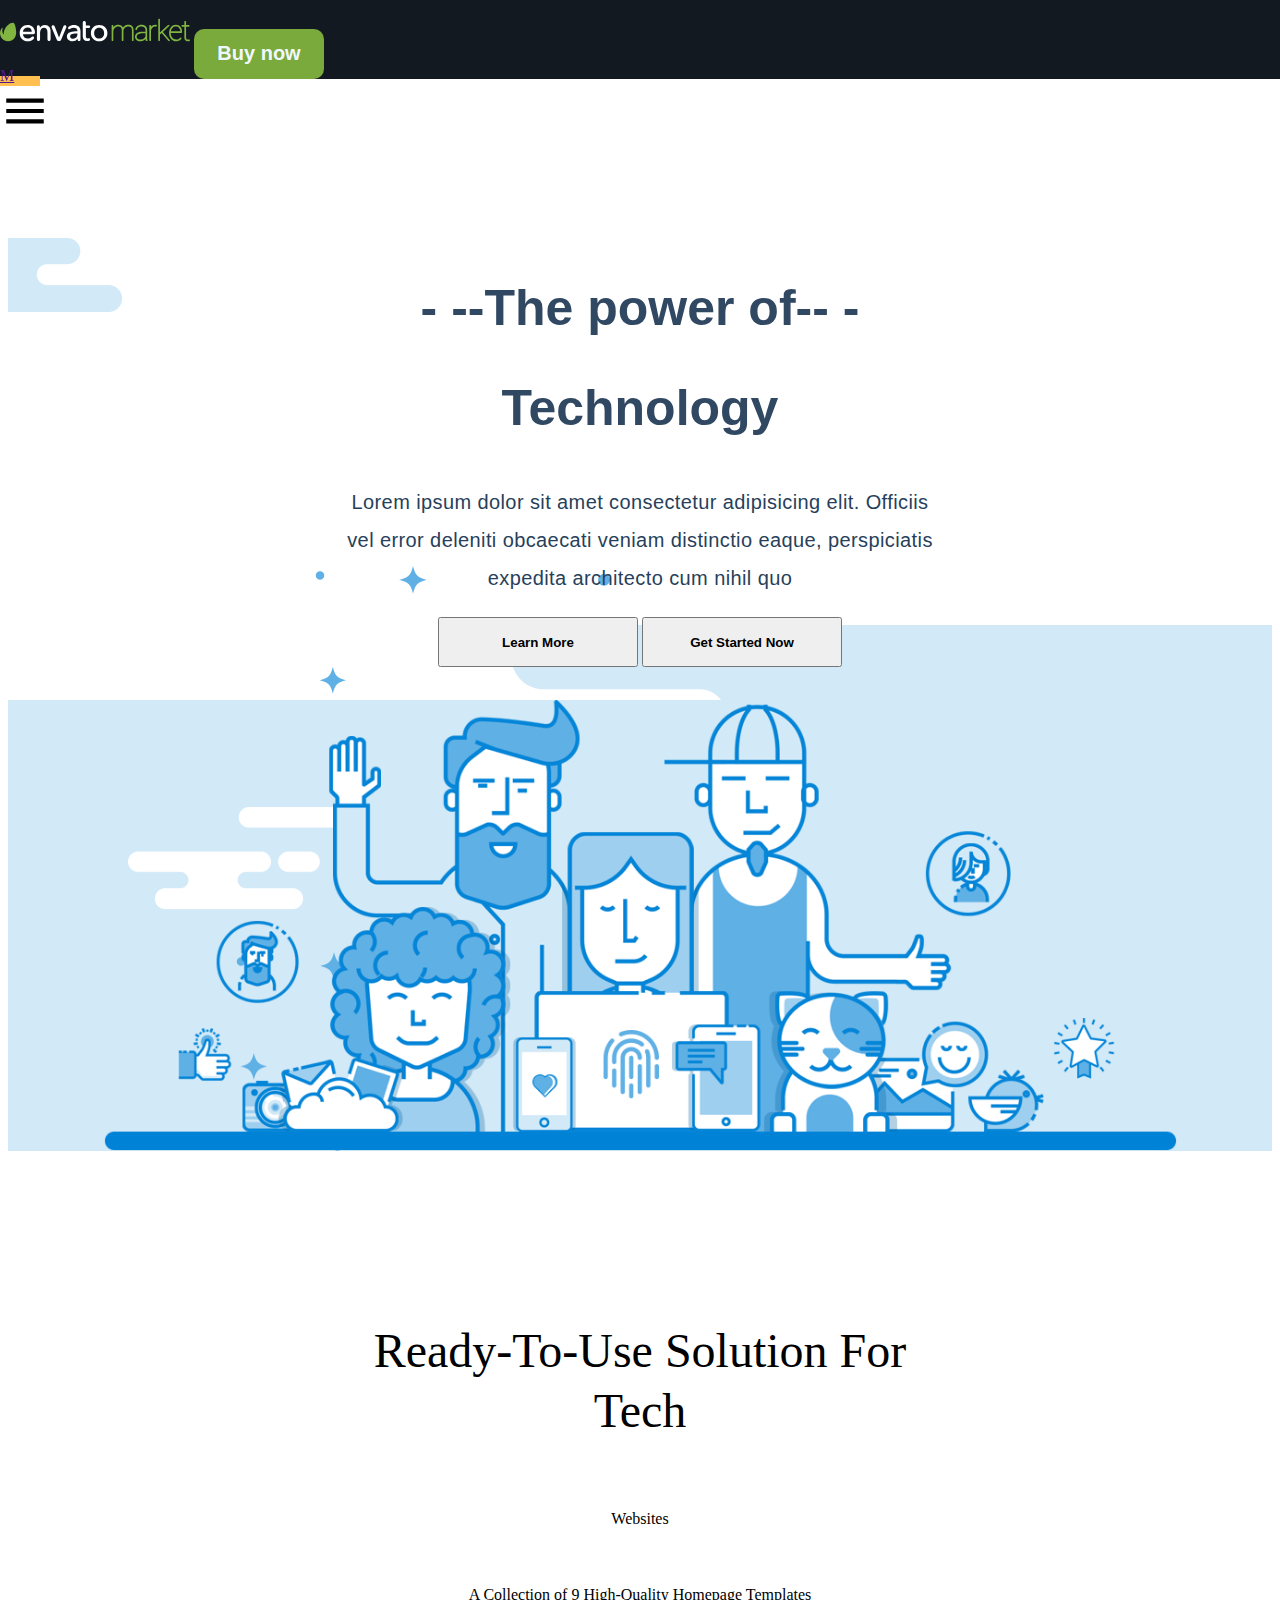
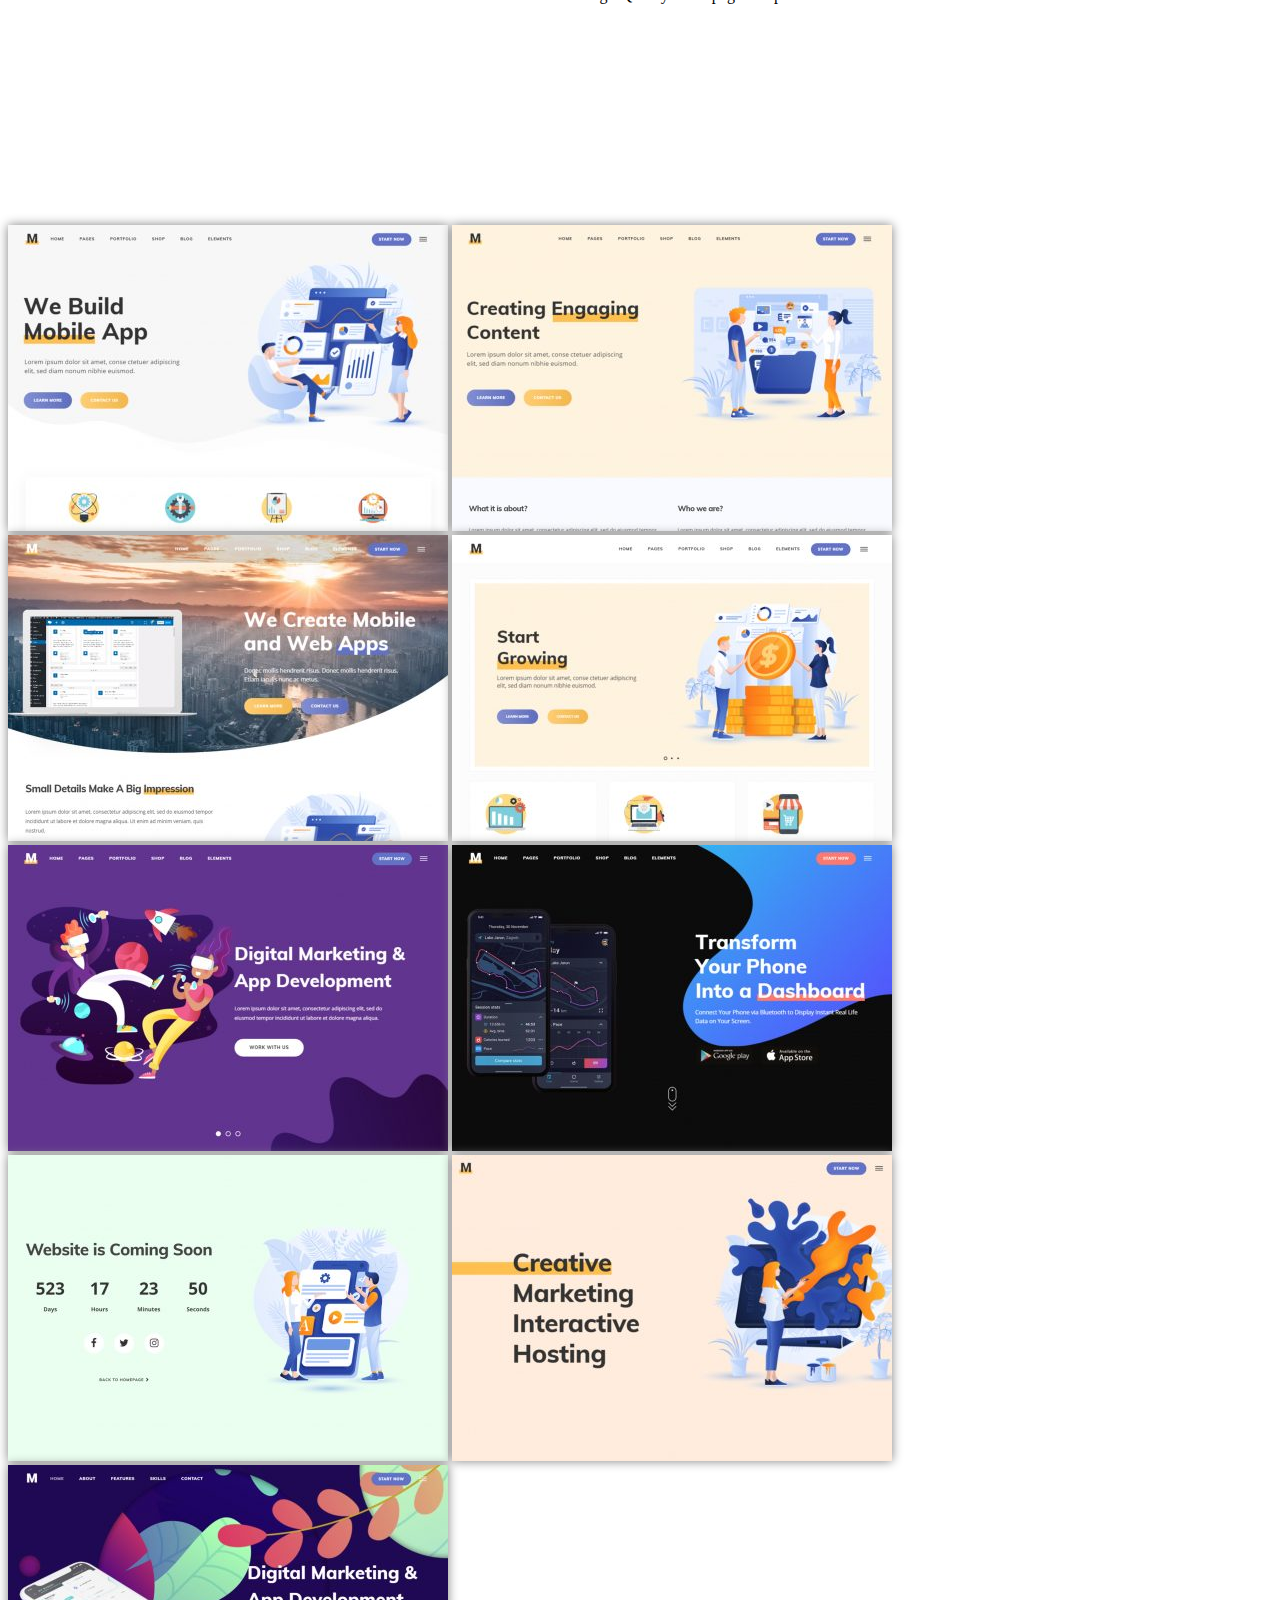
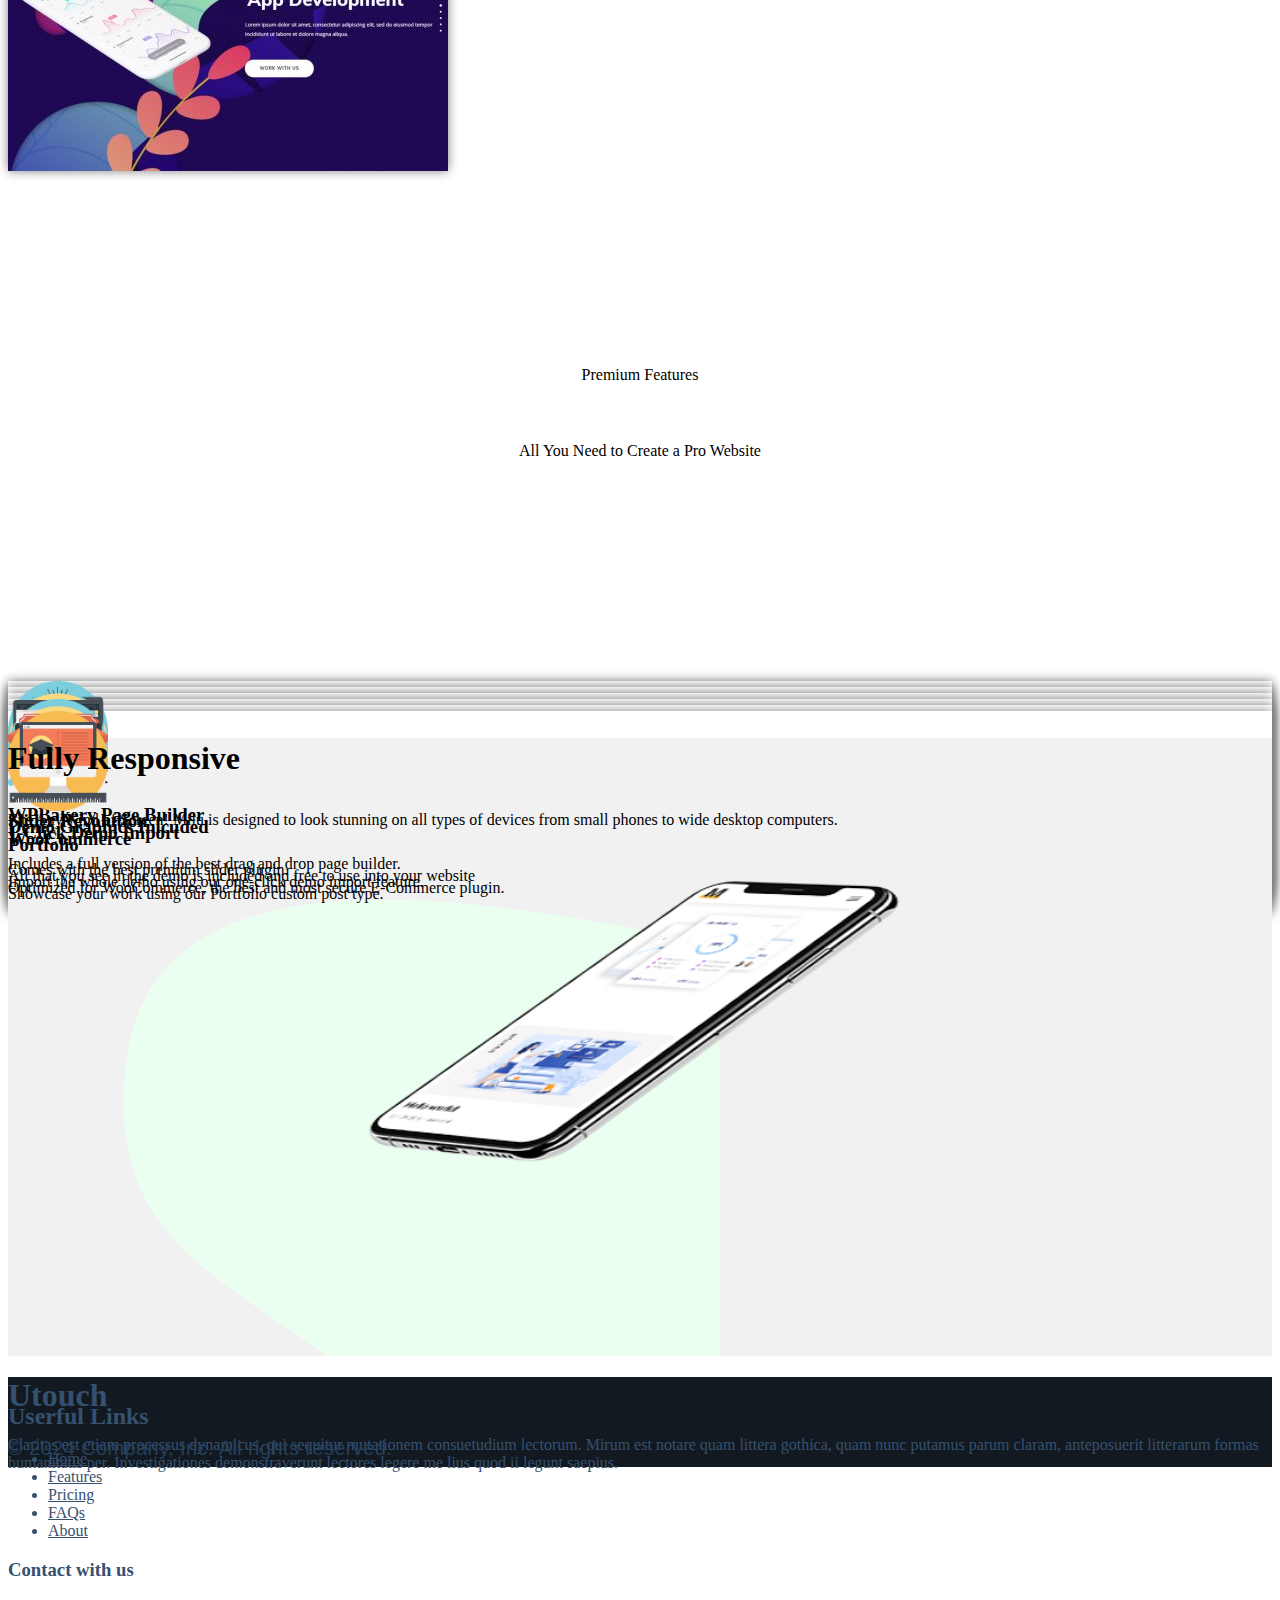
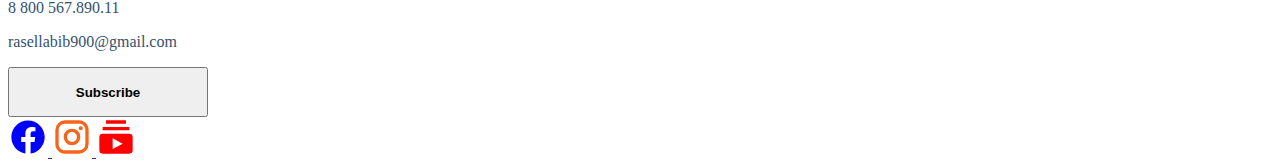
==== index.html @ dcacd0d1 "first commit" ====
<!DOCTYPE html>
<html lang="en">
  <head>
    <meta charset="UTF-8" />
    <meta name="viewport" content="width=device-width, initial-scale=1.0" />
    <title>envato market</title>
    <link
      href="https://cdn.jsdelivr.net/npm/bootstrap@5.3.2/dist/css/bootstrap.min.css"
      rel="stylesheet"
      integrity="sha384-T3c6CoIi6uLrA9TneNEoa7RxnatzjcDSCmG1MXxSR1GAsXEV/Dwwykc2MPK8M2HN"
      crossorigin="anonymous"
    />
    <link rel="stylesheet" href="./css/style.css" />
    <link rel="stylesheet" href="./css/style2.css" />
  </head>

  <body>
    <!-- ======================nav============== -->
    <nav class="navbar navbar-default navbar-fixed-top bg-dark">
      <div class="container-fluid">
        <img
          class="logo-in"
          src="./assets/envato_market-dde916a48af7413e54aa058fe7ae6856752fca799da4bec355f00aea904bfa19.svg"
          alt=""
        />
        <button type="button" class="btn-in">Buy now</button>
      </div>
    </nav>
    <nav
      class="navbar navbar-default navbar-fixed-top-2 bg-warning-subtle d-flex p-3"
    >
      <a class="text-decoration-none" href="">
        <div class="m-div">
          <p class="fs-1 fw-bold text-black top-100">M</p>
        </div></a
      >
      <svg
        class="custom-icon"
        xmlns="http://www.w3.org/2000/svg"
        viewBox="0 0 24 24"
      >
        <title>menu</title>
        <path d="M3,6H21V8H3V6M3,11H21V13H3V11M3,16H21V18H3V16Z" />
      </svg>
    </nav>
    <!-- =============bannnar============== -->
    <section class="bannar-in">
      <div class="bannar-text">
        <div class="text-in">
          <p class="heading">- --The power of-- -</p>
          <p class="heading">Technology</p>
          <p class="heading-p">
            Lorem ipsum dolor sit amet consectetur adipisicing elit. Officiis
            vel error deleniti obcaecati veniam distinctio eaque, perspiciatis
            expedita architecto cum nihil quo
          </p>
          <button type="button" class="btn btn-warning text-white rounded-pill">
            Learn More
          </button>
          <button type="button" class="btn btn-outline-info rounded-pill m-3">
            Get Started Now
          </button>
        </div>
      </div>
      <div class="bannar-in-img">
        <img class="bannar-img" src="./assets/slides1.png" alt="" />
      </div>
    </section>
    <!-- ======================nav============== -->
    <section class="heading-div">
      <div class="div">
        <div>
          <p class="text fw-bold">Ready-To-Use Solution For Tech</p>
          <p>Websites</p>
        </div>
        <p class="fs-5">A Collection of 9 High-Quality Homepage Templates</p>
      </div>
    </section>
    <!-- =================== -->
    <section class="custom-section-card">
      <div class="row-gap-5 d-flex flex-wrap justify-content-around">
        <a href=""
          ><img class="custom-image hover-img" src="./assets/card1.jpg" alt=""
        /></a>
        <a href="">
          <img class="custom-image hover-img" src="./assets/card2.jpg" alt=""
        /></a>
        <a href="">
          <img class="custom-image hover-img" src="./assets/card3.jpg" alt=""
        /></a>
        <a href="">
          <img class="custom-image hover-img" src="./assets/card4.jpg" alt=""
        /></a>
        <a href="">
          <img class="custom-image hover-img" src="./assets/card5.jpg" alt=""
        /></a>
        <a href="">
          <img class="custom-image hover-img" src="./assets/card6.jpg" alt=""
        /></a>
        <a href="">
          <img class="custom-image hover-img" src="./assets/card7.jpg" alt=""
        /></a>
        <a href="">
          <img class="custom-image hover-img" src="./assets/card8.jpg" alt=""
        /></a>
        <a href="">
          <img class="custom-image hover-img" src="./assets/card9.jpg" alt=""
        /></a>
      </div>
    </section>
    <!-- ======================== -->
    <section class="heading-div">
      <div class="div">
        <p class="fs-1 fw-bold">Premium Features</p>
        <p class="fs-5">All You Need to Create a Pro Website</p>
      </div>
    </section>
    <!-- ================ -->
    <section>
      <div class="container mb-5">
        <section class="custom-section-card">
          <div class="row-gap-5 d-flex flex-wrap justify-content-around">
            <div class="col col-md-3">
              <div
                class="card h-100 border border-1 border-secondary border-opacity-10 hover-img"
              >
                <img
                  src="./assets/1.png"
                  class="custom-image-1 mt-5"
                  alt="..."
                />
                <div class="card-body">
                  <h3 class="card-title fw-bold">WPBakery Page Builder</h3>
                  <p class="card-text">
                    Includes a full version of the best drag and drop page
                    builder.
                  </p>
                </div>
              </div>
            </div>
            <div class="col col-md-3">
              <div
                class="card h-100 border border-1 border-secondary border-opacity-10 hover-img"
              >
                <img
                  src="./assets/2.png"
                  class="custom-image-1 mt-5"
                  alt="..."
                />
                <div class="card-body">
                  <h3 class="card-title fw-bold">Slider Revolution</h3>
                  <p class="card-text">
                    Comes with the best premium slider plugin.
                  </p>
                </div>
              </div>
            </div>
            <div class="col col-md-3">
              <div
                class="card h-100 border border-1 border-secondary border-opacity-10 hover-img"
              >
                <img
                  src="./assets/3.png"
                  class="custom-image-1 mt-5"
                  alt="..."
                />
                <div class="card-body">
                  <h3 class="card-title fw-bold">Demo Graphics Inlcuded</h3>
                  <p class="card-text">
                    All that you see in the demo is included and free to use
                    into your website
                  </p>
                </div>
              </div>
            </div>
            <div class="col col-md-3">
              <div
                class="card h-100 border border-1 border-secondary border-opacity-10 hover-img"
              >
                <img class="custom-image-1 mt-5" src="./assets/4.png" alt="" />
                <div class="card-body">
                  <h3 class="card-title fw-bold">1-Click Demo Import</h3>
                  <p class="card-text">
                    Import the whole demo using our one-click demo import
                    feature.
                  </p>
                </div>
              </div>
            </div>
            <div class="col col-md-3">
              <div
                class="card h-100 border border-1 border-secondary border-opacity-10 hover-img"
              >
                <img
                  src="./assets/5.png"
                  class="custom-image-1 mt-5"
                  alt="..."
                />
                <div class="card-body">
                  <h3 class="card-title fw-bold">WooCommerce</h3>
                  <p class="card-text">
                    Optimized for WooCommerce, the best and most secure
                    E-Commerce plugin.
                  </p>
                </div>
              </div>
            </div>
            <div class="col col-md-3">
              <div
                class="card h-100 border border-1 border-secondary border-opacity-10 hover-img"
              >
                <img
                  src="./assets/6.png"
                  class="custom-image-1 mt-5"
                  alt="..."
                />
                <div class="card-body">
                  <h3 class="card-title fw-bold">Portfolio</h3>
                  <p class="card-text">
                    Showcase your work using our Portfolio custom post type.
                  </p>
                </div>
              </div>
            </div>
          </div>
        </section>
      </div>
    </section>
    <!-- ========================== -->
    <section>
      <div class="d-flex bannar justify-content-between align-content-center">
        <div class="ms-5">
          <h1 class="mb-5">Fully Responsive</h1>
          <p class="fs-4">
            Fits Any Kind of Screen! Milu is designed to look stunning on all
            types of devices from small phones to wide desktop computers.
          </p>
        </div>
        <div class="custom-bannar-img">
          <img class="img z-n1" src="./assets/pen.png" alt="" />
          <img src="" alt="" />
        </div>
      </div>
    </section>
    <!-- -=================================================== -->
    <!-- ============footer========== -->
    <div class="container-fluid bg-primary-subtle">
      <footer class="py-5">
        <div class="container m-auto d-flex row justify-content-around">
          <div class="col col-md-6 mb-3">
            <h1 class="text-primary">Utouch</h1>
            <p class="opacity-75">
              Claritas est etiam processus dynamicus, qui sequitur mutationem
              consuetudium lectorum. Mirum est notare quam littera gothica, quam
              nunc putamus parum claram, anteposuerit litterarum formas
              humanitatis per. Investigationes demonstraverunt lectores legere
              me lius quod ii legunt saepius.
            </p>
          </div>

          <div class="col col-md-6 justify-content-between d-flex">
            <div class="m-auto mb-3">
              <h2 class="text-primary">Userful Links</h2>
              <ul class="nav flex-column opacity opacity-75">
                <li class="nav-item mb-2">
                  <a href="#" class="nav-link text-dark p-0 opacity-80">Home</a>
                </li>
                <li class="nav-item mb-2">
                  <a href="#" class="nav-link text-dark p-0 opacity-80"
                    >Features</a
                  >
                </li>
                <li class="nav-item mb-2">
                  <a href="#" class="nav-link text-dark p-0 opacity-80"
                    >Pricing</a
                  >
                </li>
                <li class="nav-item mb-2">
                  <a href="#" class="nav-link text-dark p-0 opacity-80">FAQs</a>
                </li>
                <li class="nav-item mb-2">
                  <a href="#" class="nav-link text-dark p-0 opacity-80"
                    >About</a
                  >
                </li>
              </ul>
            </div>

            <div class="mb-3">
              <form class="text-black">
                <h3 class="text-primary">Contact with us</h3>
                <p>8 800 567.890.11</p>
                <p>rasellabib900@gmail.com</p>
                <div class="d-flex flex-column flex-sm-row w-100 gap-2">
                  <button class="btn btn-primary" type="button">
                    Subscribe
                  </button>
                </div>
                <div class="d-flex gap-3 mt-4">
                  <a href="">
                    <svg
                      fill="blue"
                      class="icon"
                      xmlns="http://www.w3.org/2000/svg"
                      viewBox="0 0 24 24"
                    >
                      <title>facebook</title>
                      <path
                        d="M12 2.04C6.5 2.04 2 6.53 2 12.06C2 17.06 5.66 21.21 10.44 21.96V14.96H7.9V12.06H10.44V9.85C10.44 7.34 11.93 5.96 14.22 5.96C15.31 5.96 16.45 6.15 16.45 6.15V8.62H15.19C13.95 8.62 13.56 9.39 13.56 10.18V12.06H16.34L15.89 14.96H13.56V21.96A10 10 0 0 0 22 12.06C22 6.53 17.5 2.04 12 2.04Z"
                      />
                    </svg>
                  </a>
                  <a href="">
                    <svg
                      class="icon"
                      fill="rgb(246, 101, 28)"
                      xmlns="http://www.w3.org/2000/svg"
                      viewBox="0 0 24 24"
                    >
                      <title>instagram</title>
                      <path
                        d="M7.8,2H16.2C19.4,2 22,4.6 22,7.8V16.2A5.8,5.8 0 0,1 16.2,22H7.8C4.6,22 2,19.4 2,16.2V7.8A5.8,5.8 0 0,1 7.8,2M7.6,4A3.6,3.6 0 0,0 4,7.6V16.4C4,18.39 5.61,20 7.6,20H16.4A3.6,3.6 0 0,0 20,16.4V7.6C20,5.61 18.39,4 16.4,4H7.6M17.25,5.5A1.25,1.25 0 0,1 18.5,6.75A1.25,1.25 0 0,1 17.25,8A1.25,1.25 0 0,1 16,6.75A1.25,1.25 0 0,1 17.25,5.5M12,7A5,5 0 0,1 17,12A5,5 0 0,1 12,17A5,5 0 0,1 7,12A5,5 0 0,1 12,7M12,9A3,3 0 0,0 9,12A3,3 0 0,0 12,15A3,3 0 0,0 15,12A3,3 0 0,0 12,9Z"
                      />
                    </svg>
                  </a>
                  <a href="">
                    <svg
                      class="icon"
                      fill="red"
                      xmlns="http://www.w3.org/2000/svg"
                      viewBox="0 0 24 24"
                    >
                      <title>youtube-subscription</title>
                      <path
                        d="M20,8H4V6H20V8M18,2H6V4H18V2M22,12V20A2,2 0 0,1 20,22H4A2,2 0 0,1 2,20V12A2,2 0 0,1 4,10H20A2,2 0 0,1 22,12M16,16L10,12.73V19.26L16,16Z"
                      />
                    </svg>
                  </a>
                </div>
              </form>
            </div>
          </div>
        </div>

        <div
          class="d-flex flex-column flex-sm-row justify-content-between py-4 my-4 border-top"
        >
          <p class="m-auto heading-p text-dark">
            © 2024 Company, Inc. All rights reserved.
          </p>
        </div>
      </footer>
    </div>
  </body>
</html>
---- css/style.css ----
.body {
  box-sizing: border-box;
}
.navbar-fixed-top {
  position: fixed;
  top: 0;
  left: 0;
  width: 100%;
  z-index: 1;
}
.navba-in {
  position: fixed;
}
.nav-secend {
  width: 100%;
  margin-top: 85px;
}
.logo-in {
  height: 60px;
  width: 190px;
}
.nav-in {
  display: flex;
}
.btn-in {
  width: 130px;
  border: none;
  border-radius: 10px;
  height: 50px;
  font-size: 20px;
  font-weight: 550;
  background-color: rgb(122, 169, 60);
  color: aliceblue;
}
.btn-in:hover {
  background-color: rgb(134, 214, 31);
}
.col {
  height: 6px;
}

.color-in {
  background-color: #1f3a5b;
}
.nd-nav {
  display: flex;
  justify-content: space-around;
  width: 100%;
  height: 150px;
  margin-top: 100px;
  align-items: center;
  margin: auto;
}
.container-in {
  background-color: #f7fafc;
  /* box-shadow: 0px 0px 30px #bdcbdd; */
}
.nav-2-img {
  height: 70px;
}
.logo-text {
  margin-bottom: 0;
  font-size: 30px;
  font-weight: 700;
  color: #273f5b;
  font-family: sans-serif;
  text-align: center;
  opacity: 0.95;
}
.app-startup {
  font-size: 12px;
  color: #3d6ba4;
  font-family: sans-serif;
  line-height: 1px;
  text-align: start;
  opacity: 0.6;
}

.navbar-nav-in {
  text-decoration: none;
  list-style: none;
  gap: 35px;
}
.navbar-item-nav-in {
  text-decoration: none;
  color: #273f5b;
  opacity: 0.8;
}
.navbar-item-nav-in:hover {
  height: 25px;
  width: auto;
  align-items: center;
  text-align: center;
  border-radius: 20px;
  background-color: #ff8e8e;
}
.item {
  align-items: center;
  font-family: "Nunito", Arial, "Helvetica Neue", Helvetica, serif, sans-serif;
}
.img-in {
  height: 35px;
  opacity: 0.5;
}
.search-img {
  align-items: center;
  height: 25px;
  width: 40px;
  color: #273f5b;
  opacity: 0.6;
}
.bannar-in {
  display: block;
}
.bannar-in-img {
  background-image: url(../assets/clouds3.png);
  background-color: #d2e9f7;
}
.bannar-text {
  width: 100%;
  height: 500px;
  margin: auto;
  align-items: center;
  text-align: center;
  display: flex;
  background-image: url(../assets/clouds1.png);
}
.text-in {
  gap: 50px;
  height: auto;
  width: 600px;
  margin: auto;
}
.btn {
  height: 50px;
  width: 200px;
  font-weight: 700;
  border: bold;
}
.heading {
  line-height: 50px;
  font-size: 50px;
  font-weight: 670;
  color: #314863;
  font-family: "Nunito", Arial, "Helvetica Neue", Helvetica, sans-serif;
}
.heading-p {
  font-size: 20px;
  line-height: 1.9;
  font-weight: 400;
  color: #273f5b;
  letter-spacing: 0.02em;
  font-family: "Nunito", Arial, "Helvetica Neue", Helvetica, sans-serif;
}
.bannar-img {
  display: block;
  margin: auto;
  width: 85%;
  z-index: -1;
}
.img {
  margin-left: 50%;
  transform: translate(-50%);
  box-sizing: border-box;
  width: 50%;
  height: 350px;
}
.container-fluid {
  background-color: rgb(18, 25, 33);
  color: #36516f;
}
.opacity-80 {
  color: #36516f !important;
}

.form {
  line-height: 10px;
}
---- css/style2.css ----
.body {
  box-sizing: border-box;
}
.navbar-fixed-top {
  position: fixed;
  top: 0;
  left: 0;
  width: 100%;
  z-index: 1;
}
.navbar-fixed-top-2 {
  position: fixed;
  top: 60px;

  left: 0;
  width: 100%;
  z-index: 1;
}
.navba-in {
  position: fixed;
}
.nav-secend {
  width: 100%;
  margin-top: 85px;
}
.logo-in {
  height: 60px;
  width: 190px;
}
.nav-in {
  display: flex;
}
.btn-in {
  width: 130px;
  border: none;
  border-radius: 10px;
  height: 50px;
  font-size: 20px;
  font-weight: 550;
  background-color: rgb(122, 169, 60);
  color: aliceblue;
}
.btn-in:hover {
  background-color: rgb(134, 214, 31);
}
.custom-icon {
  height: 50px;
}

.m-div {
  align-items: baseline;
  height: 10px;
  width: 40px;
  background-color: rgb(255, 192, 80);
}
.m-div-2 {
  align-items: baseline;
  height: 20px;
  width: 400px;
  background-color: rgb(255, 192, 80);
}
.text-div {
  line-height: 0px;
}
.text-decoration-none {
  line-height: 0px;
}
.text {
  font-size: 48px;
}
.custom-section-card {
  margin-top: 200px;
}
.custom-image {
  height: auto;
}
.hover-img {
  transition: all 0.4s;
  box-shadow: 0 0 10px gray;
}
.hover-img:hover {
  transform: translateY(-10px);
  box-shadow: 0px 10px 20px 3px rgb(219, 219, 219);
}
.heading-div {
  height: auto;
  width: 100%;
  align-items: center;
  text-align: center;
}
.div {
  height: auto;
  width: 50%;
  margin: auto;
  margin-top: 170px;
  margin-bottom: 100px;
  line-height: 60px;
}
.custom-image-1 {
  height: 100px;
  width: 100px;
  margin: auto;
}
.card-text {
  line-height: 40px !important;
}
.bannar {
  height: auto;
  align-items: center;
  background-color: rgb(241, 241, 241);
  line-height: 40px;
}
.custom-bannar-img {
  height: 500px;
  background-image: url(../assets/bannar.png);
  background-repeat: no-repeat;
  /* z-index:2; */
}
.img {
  z-index: -1;
  background-image: url(./assets/phone.png);
}

.row-gap-5 {
  gap: 100px !important;
}

.icon {
  height: 40px;
  width: 40px;
}

/* 
============= */
.bannar-in {
  display: block;
  margin-top: 200px;
}
.bannar-in-img {
  background-image: url(../assets/clouds3.png);
  background-color: #d2e9f7;
}
.bannar-text {
  width: 100%;
  height: 500px;
  margin: auto;
  align-items: center;
  text-align: center;
  display: flex;
  background-image: url(../assets/clouds1.png);
}
.text-in {
  gap: 50px;
  height: auto;
  width: 600px;
  margin: auto;
}
.btn {
  height: 50px;
  width: 200px;
  font-weight: 700;
  border: bold;
}
.heading {
  line-height: 50px;
  font-size: 50px;
  font-weight: 670;
  color: #314863;
  font-family: "Nunito", Arial, "Helvetica Neue", Helvetica, sans-serif;
}

.bannar-img {
  display: block;
  margin: auto;
  width: 85%;
  z-index: -1;
}
.img {
  margin-left: 50%;
  transform: translate(-50%);
  box-sizing: border-box;
  width: 50%;
  height: 350px;
}
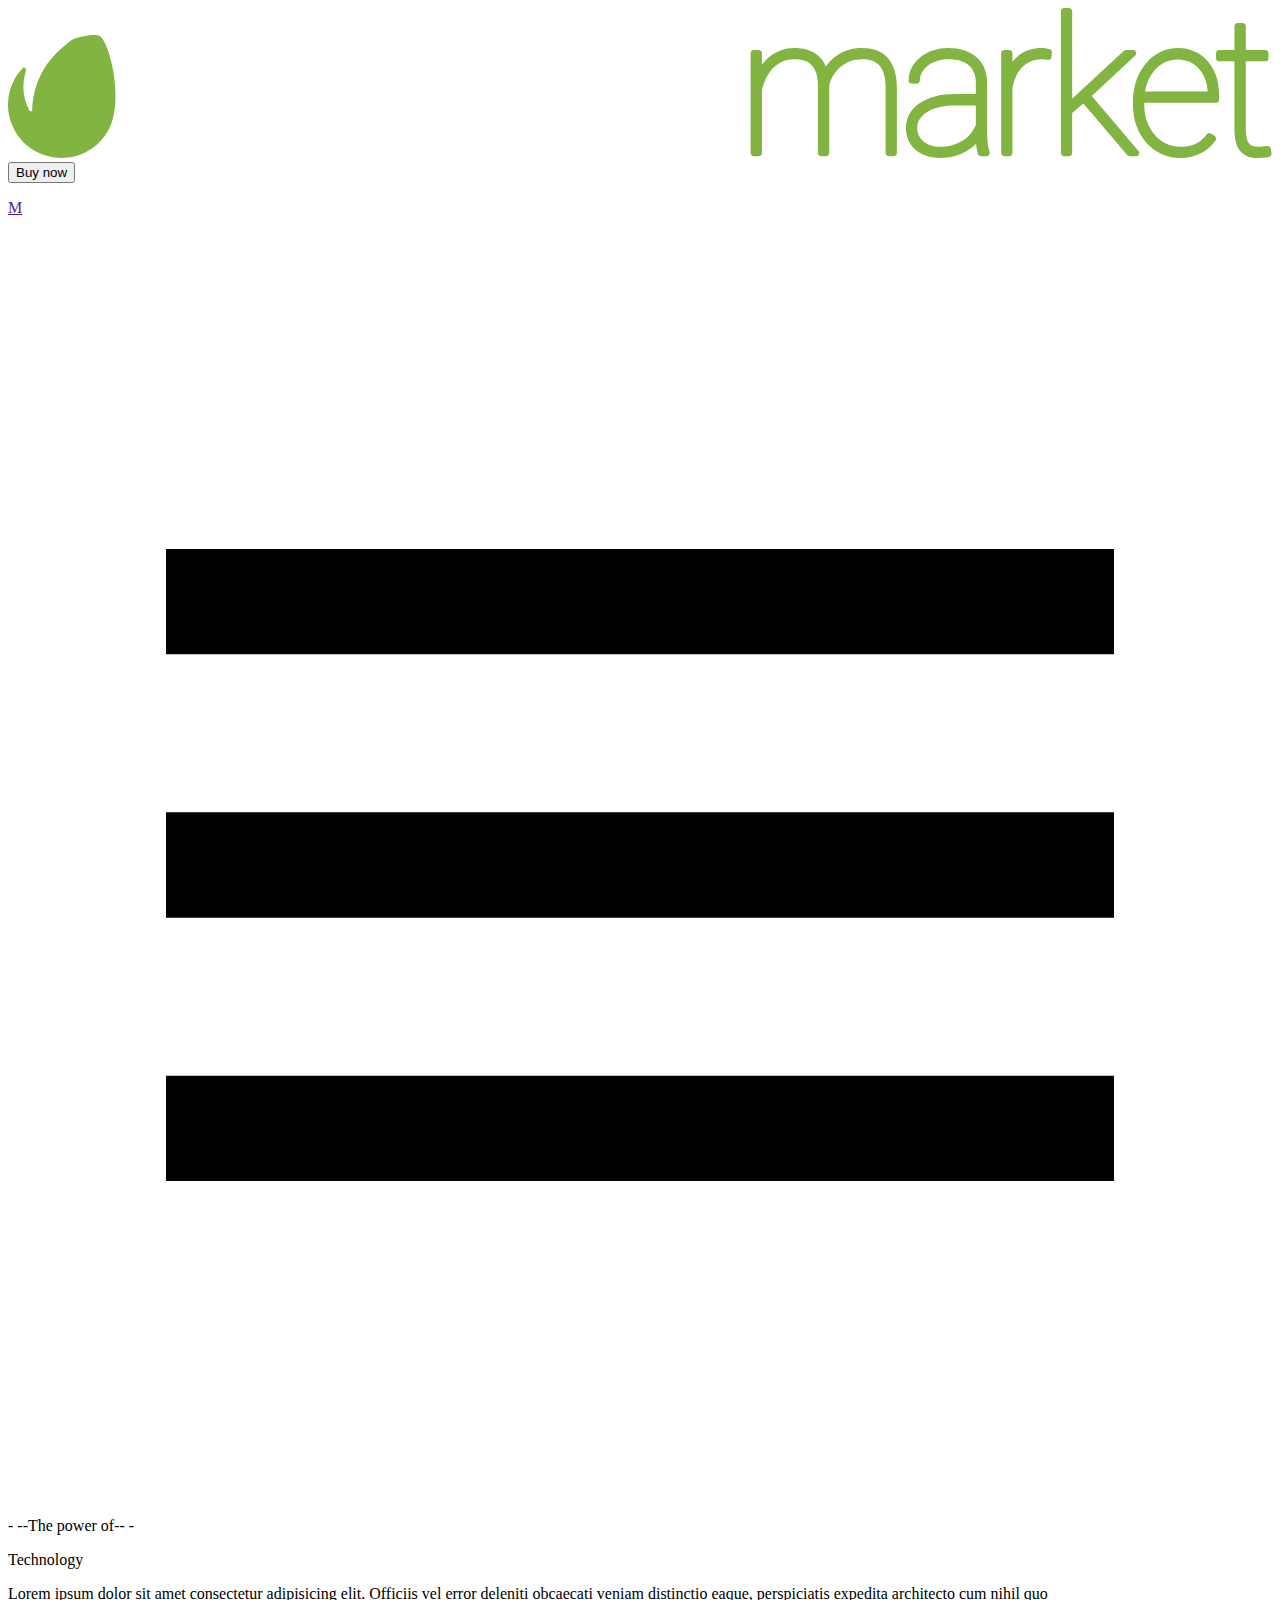
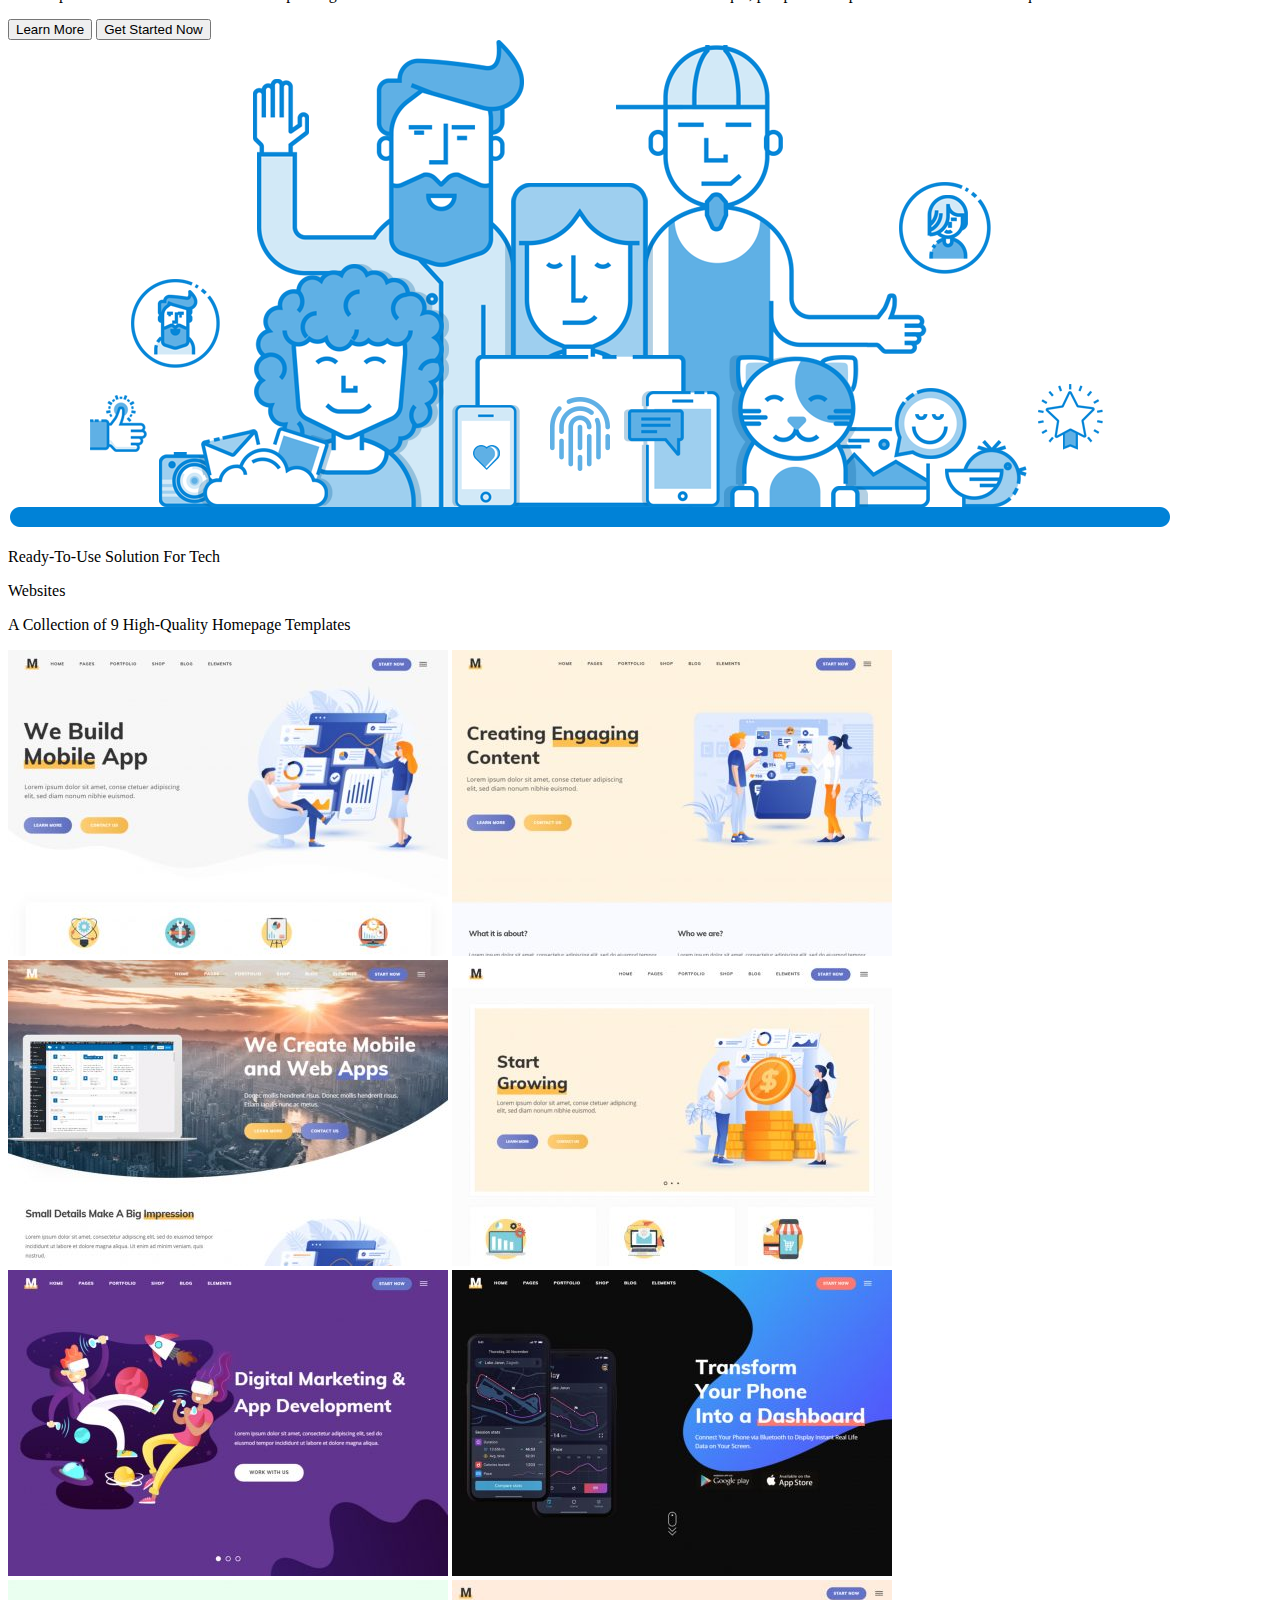
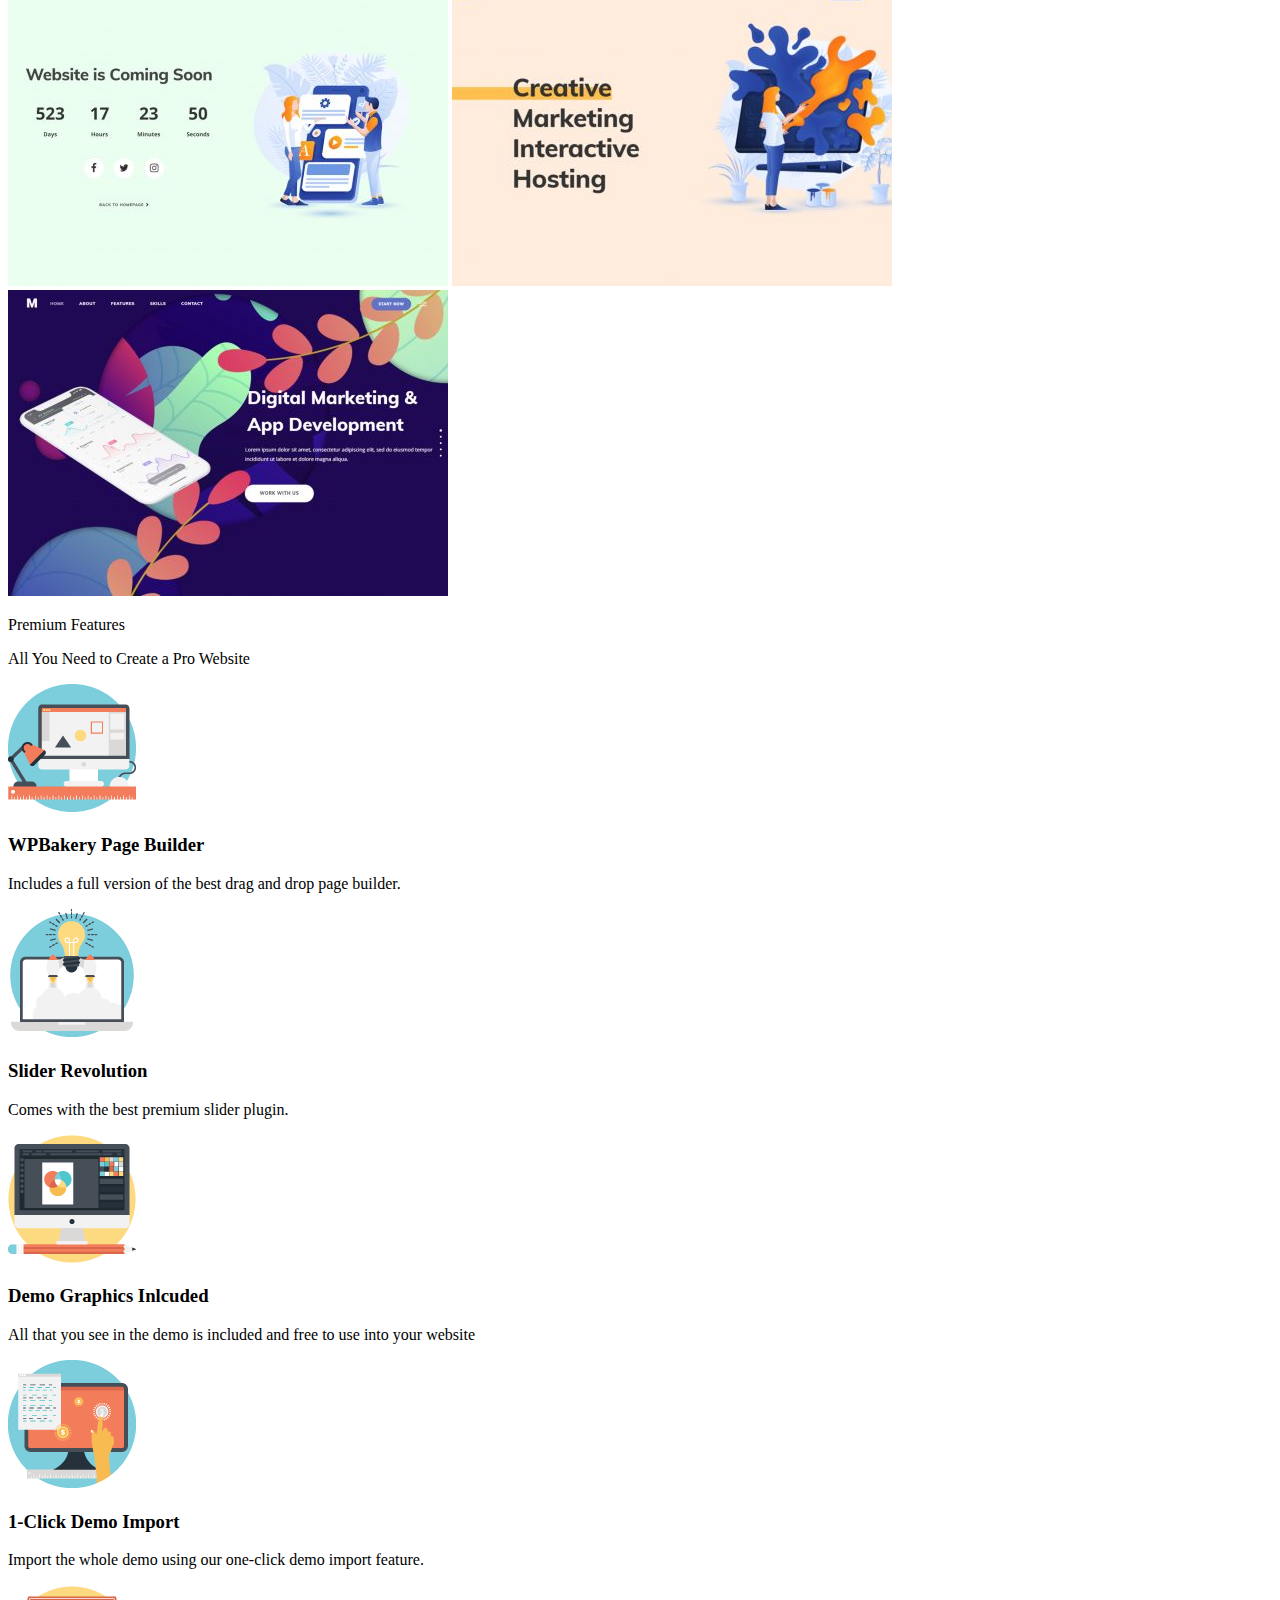
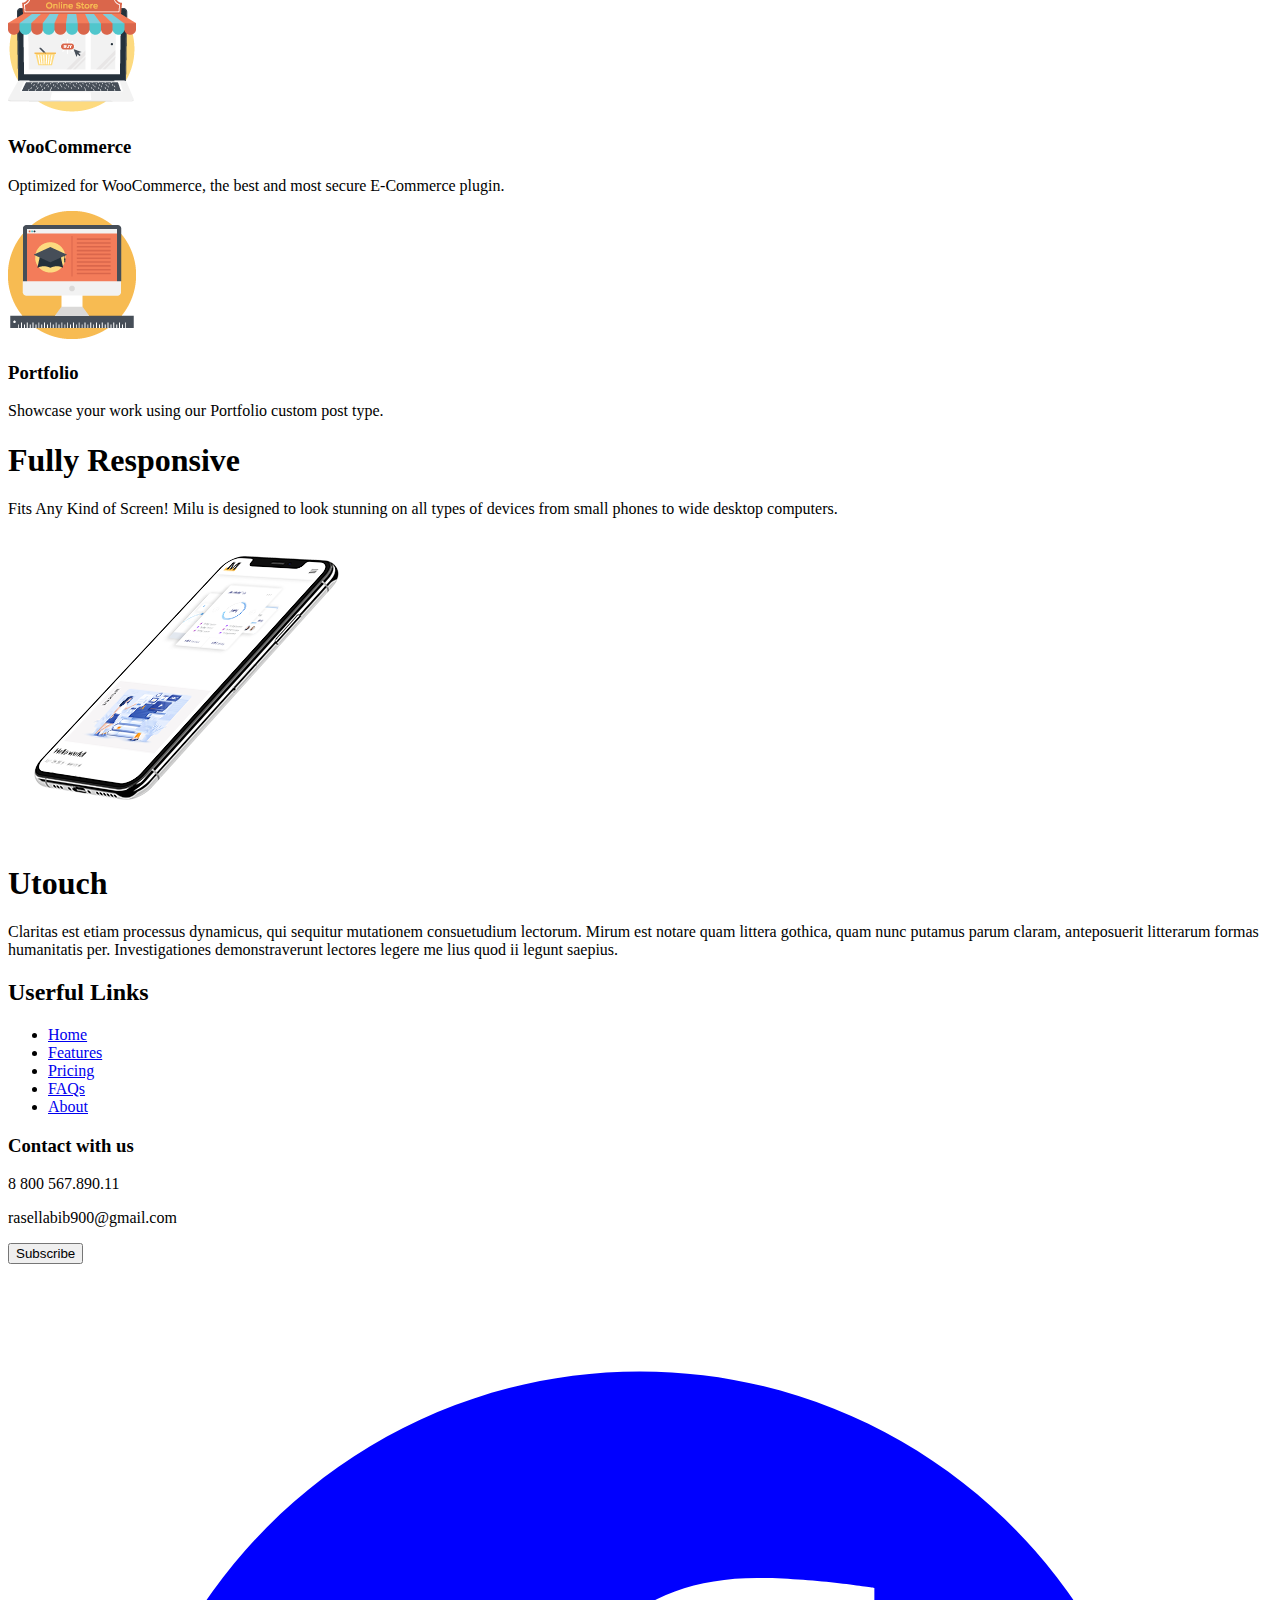
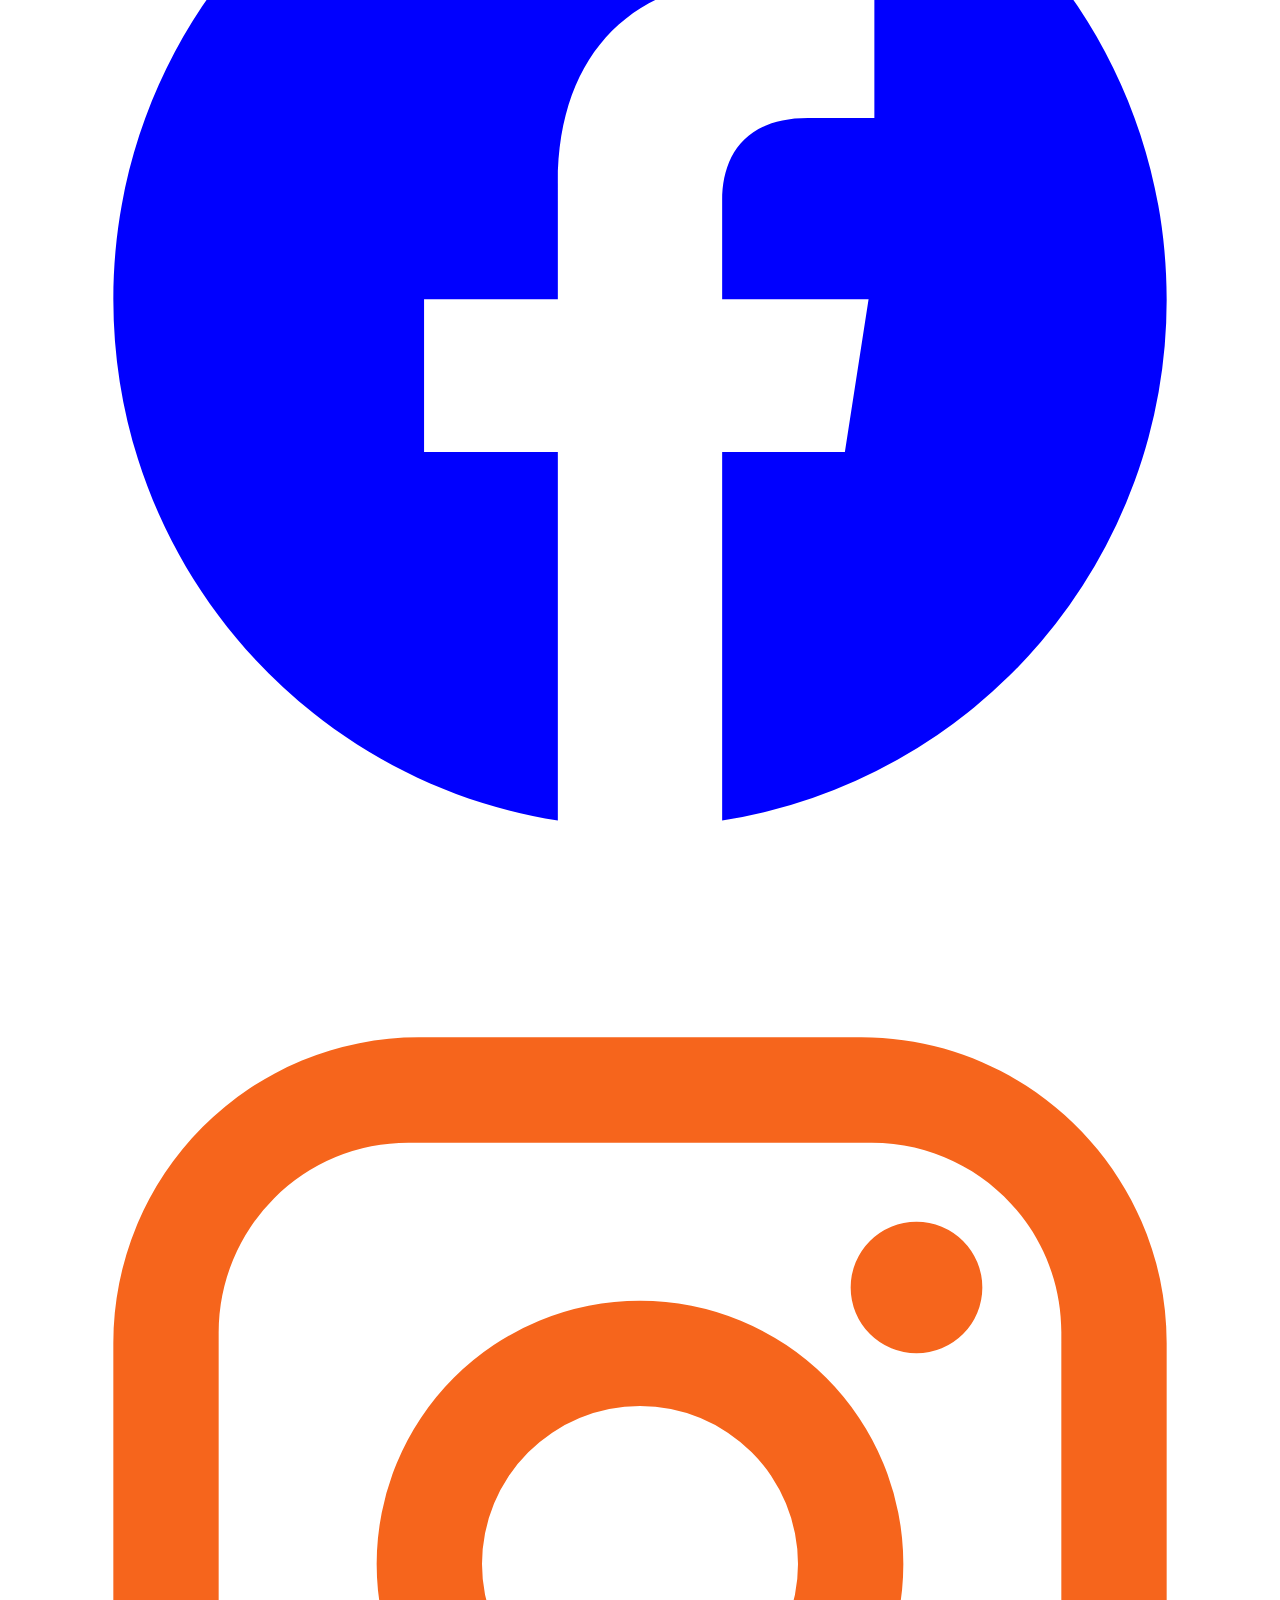
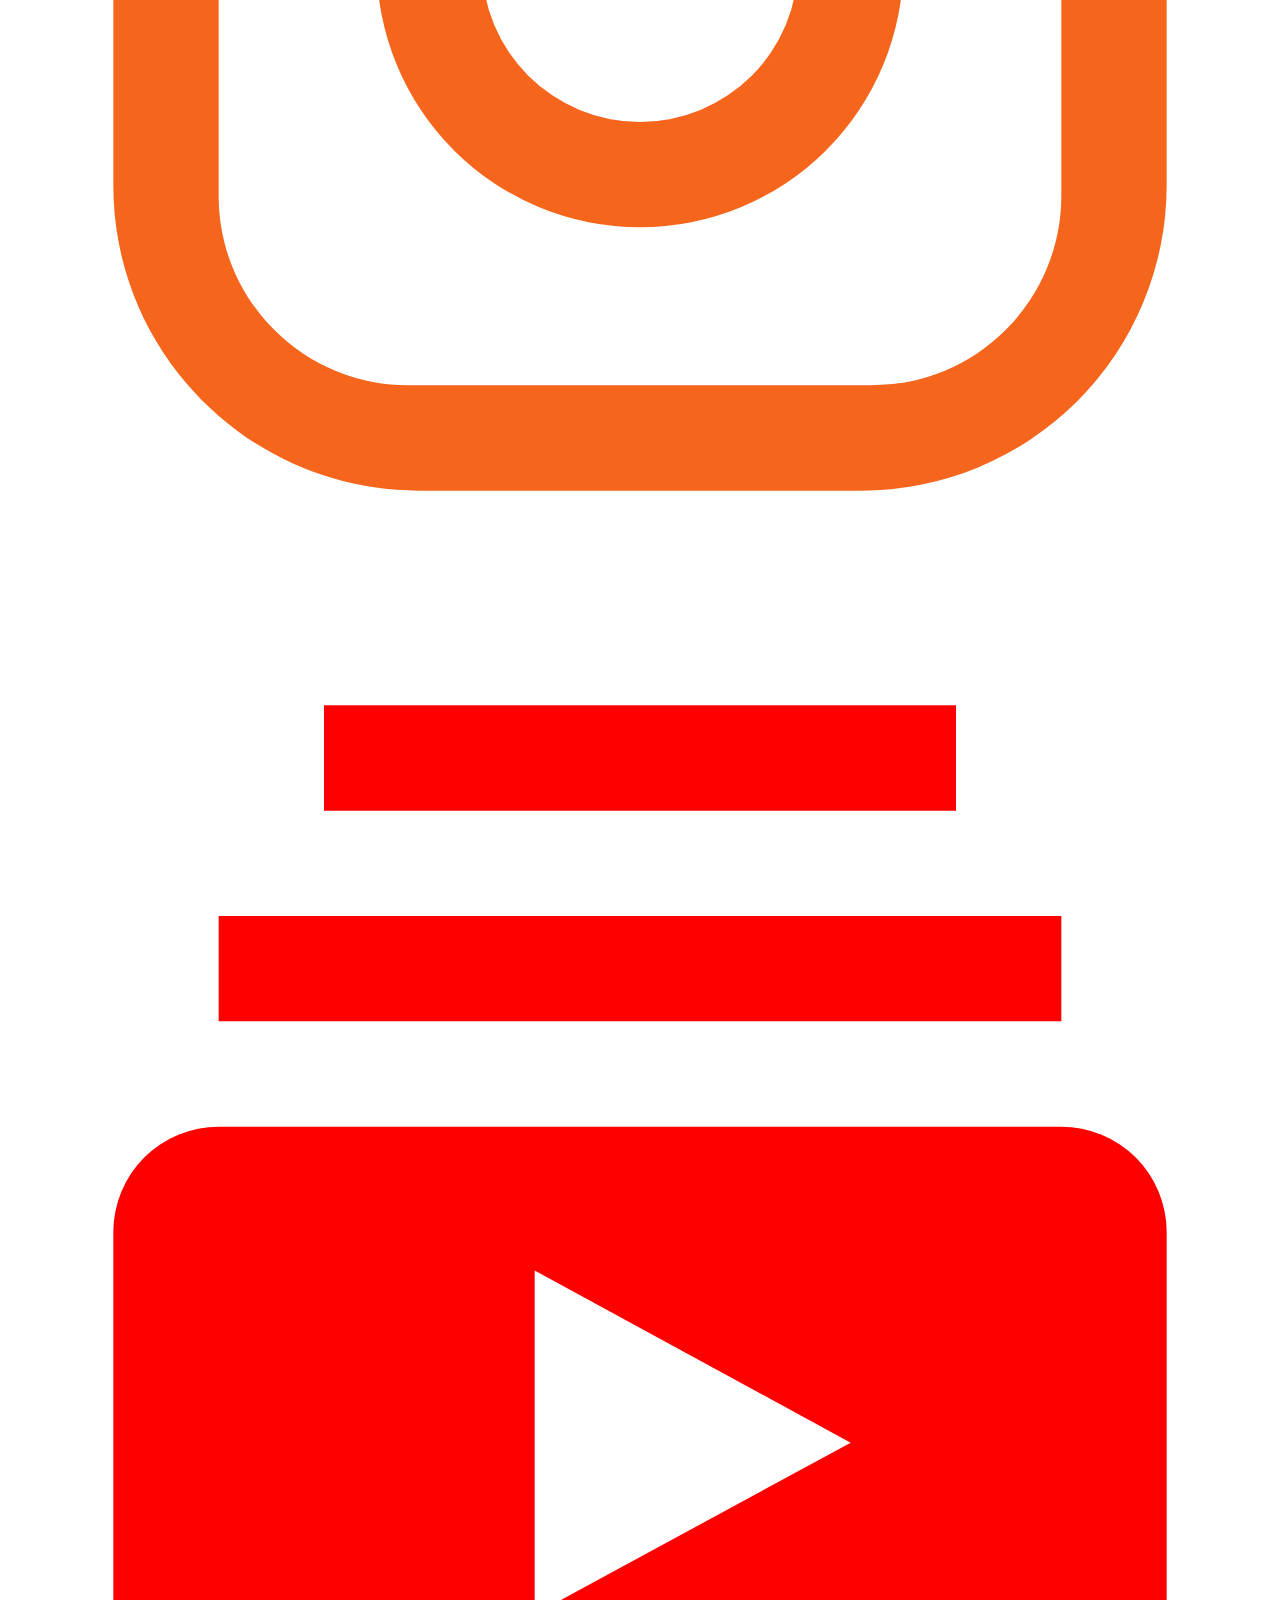
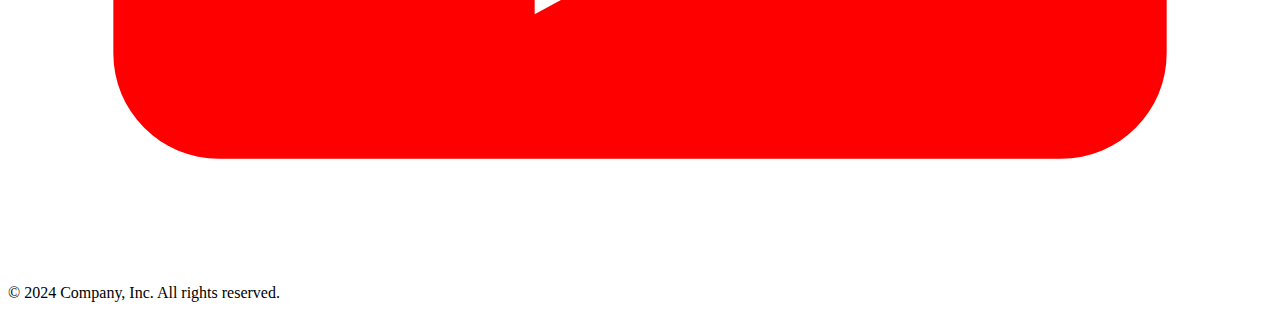
==== commit da6a3290: "all" ====
--- a/index.html
+++ b/index.html
@@ -10,10 +10,9 @@
       integrity="sha384-T3c6CoIi6uLrA9TneNEoa7RxnatzjcDSCmG1MXxSR1GAsXEV/Dwwykc2MPK8M2HN"
       crossorigin="anonymous"
     />
-    <link rel="stylesheet" href="./css/style.css" />
     <link rel="stylesheet" href="./css/style2.css" />
+    <link rel="stylesheet" href="./css/">
   </head>
-
   <body>
     <!-- ======================nav============== -->
     <nav class="navbar navbar-default navbar-fixed-top bg-dark">
@@ -43,7 +42,7 @@
         <path d="M3,6H21V8H3V6M3,11H21V13H3V11M3,16H21V18H3V16Z" />
       </svg>
     </nav>
-    <!-- =============bannnar============== -->
+    <!-- ===================== -->
     <section class="bannar-in">
       <div class="bannar-text">
         <div class="text-in">
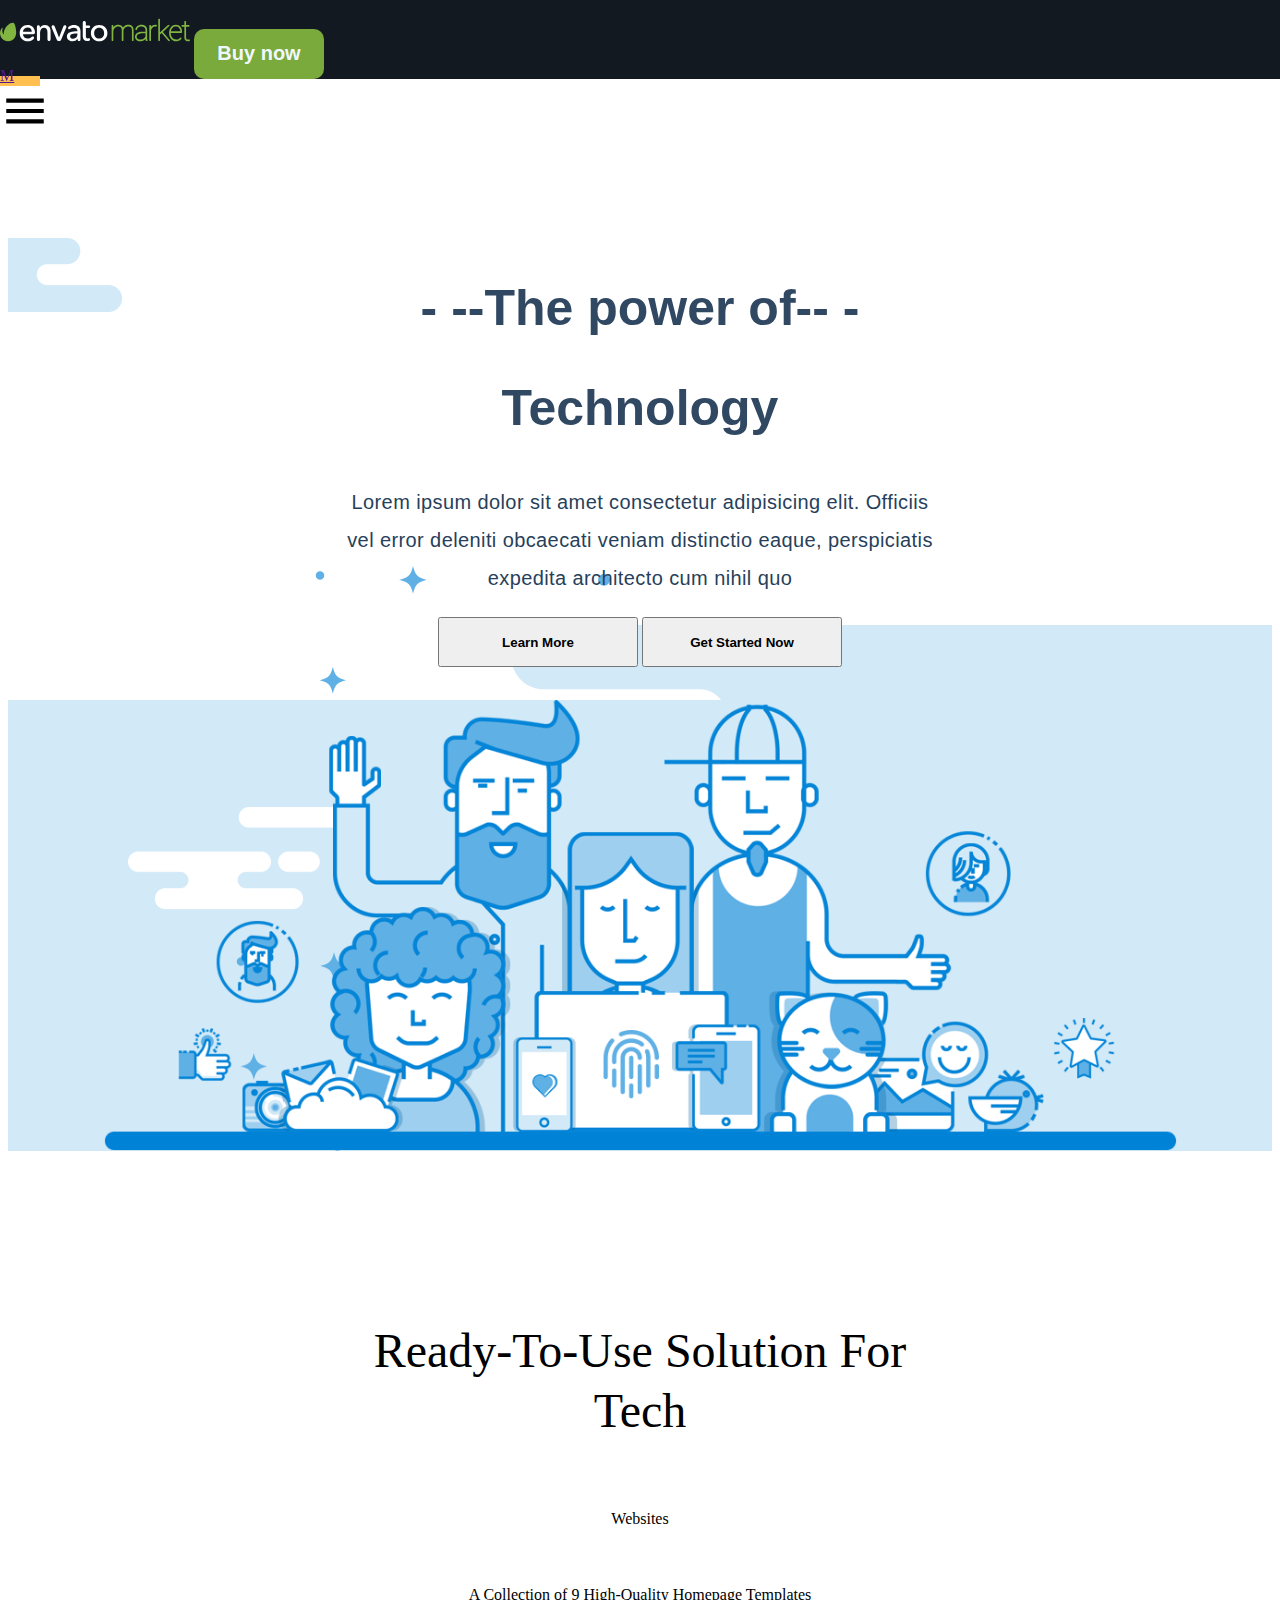
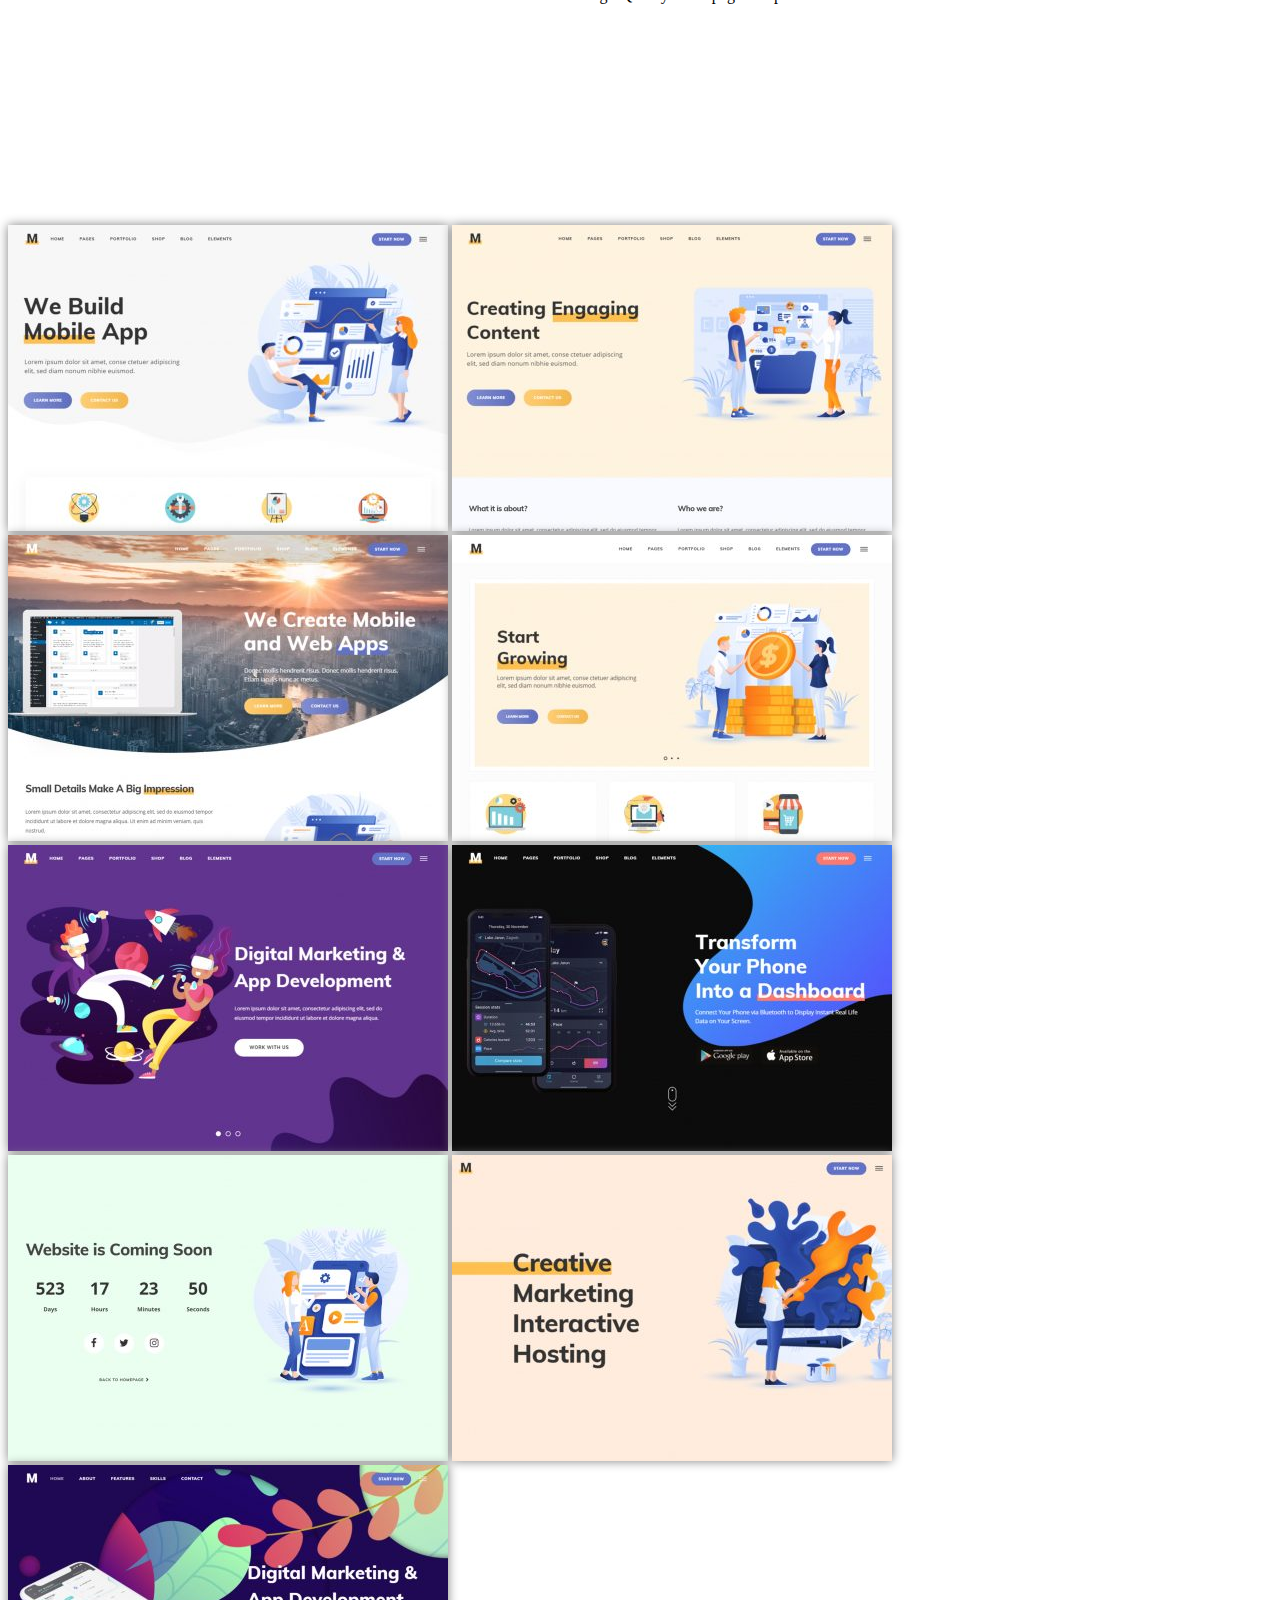
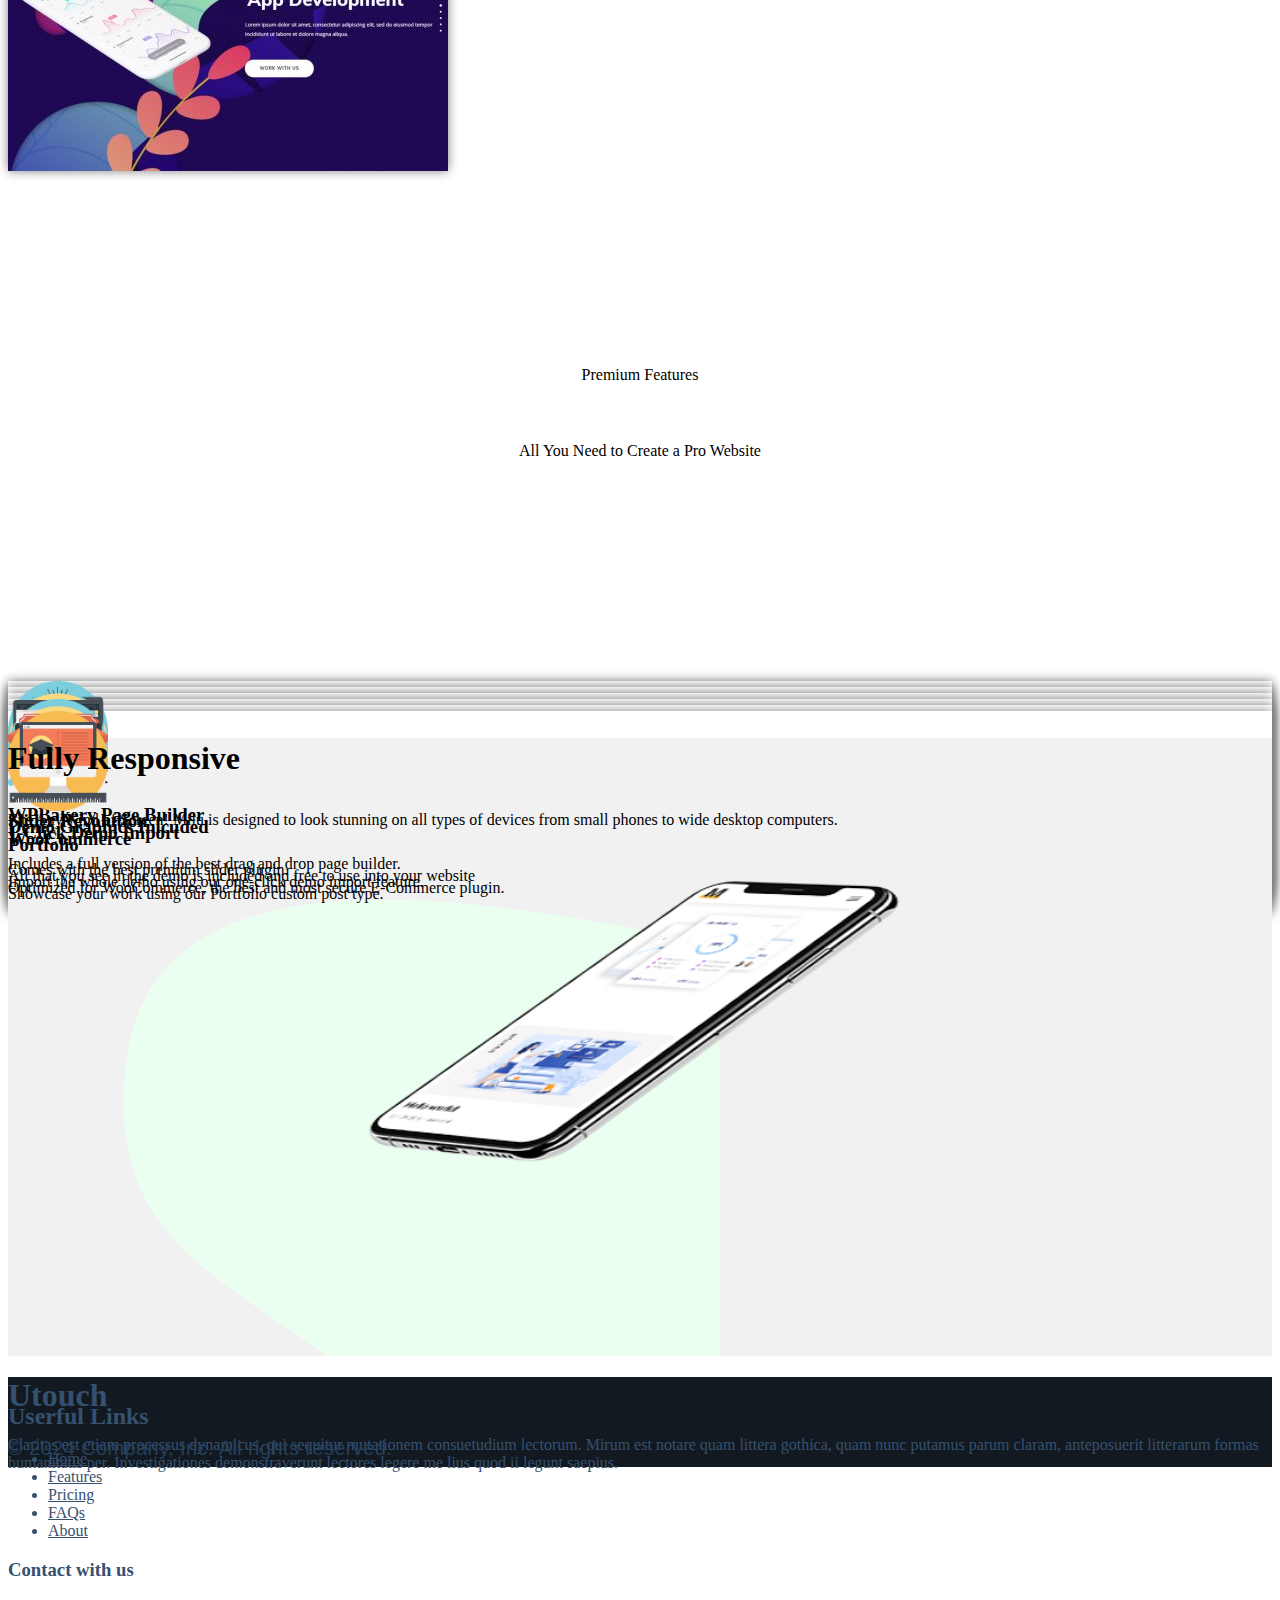
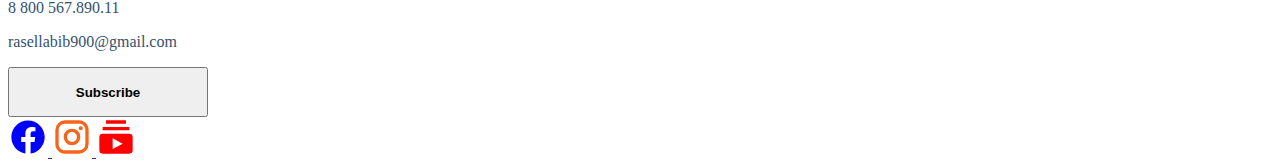
==== commit 700d38ab: "all done" ====
--- a/index.html
+++ b/index.html
@@ -10,8 +10,8 @@
       integrity="sha384-T3c6CoIi6uLrA9TneNEoa7RxnatzjcDSCmG1MXxSR1GAsXEV/Dwwykc2MPK8M2HN"
       crossorigin="anonymous"
     />
-    <link rel="stylesheet" href="./css/style2.css" />
-    <link rel="stylesheet" href="./css/">
+<link rel="stylesheet" href="./css/qwqs.css">
+<link rel="stylesheet" href="./css/style.css">
   </head>
   <body>
     <!-- ======================nav============== -->
--- a/css/qwqs.css
+++ b/css/qwqs.css
@@ -0,0 +1,178 @@
+.body {
+  box-sizing: border-box;
+}
+.navbar-fixed-top {
+  position: fixed;
+  top: 0;
+  left: 0;
+  width: 100%;
+  z-index: 1;
+}
+.navba-in {
+  position: fixed;
+}
+.nav-secend {
+  width: 100%;
+  margin-top: 85px;
+}
+.logo-in {
+  height: 60px;
+  width: 190px;
+}
+.nav-in {
+  display: flex;
+}
+.btn-in {
+  width: 130px;
+  border: none;
+  border-radius: 10px;
+  height: 50px;
+  font-size: 20px;
+  font-weight: 550;
+  background-color: rgb(122, 169, 60);
+  color: aliceblue;
+}
+.btn-in:hover {
+  background-color: rgb(134, 214, 31);
+}
+.col {
+  height: 6px;
+}
+
+.color-in {
+  background-color: #1f3a5b;
+}
+.nd-nav {
+  display: flex;
+  justify-content: space-around;
+  width: 100%;
+  height: 150px;
+  margin-top: 100px;
+  align-items: center;
+  margin: auto;
+}
+.container-in {
+  background-color: #f7fafc;
+  /* box-shadow: 0px 0px 30px #bdcbdd; */
+}
+.nav-2-img {
+  height: 70px;
+}
+.logo-text {
+  margin-bottom: 0;
+  font-size: 30px;
+  font-weight: 700;
+  color: #273f5b;
+  font-family: sans-serif;
+  text-align: center;
+  opacity: 0.95;
+}
+.app-startup {
+  font-size: 12px;
+  color: #3d6ba4;
+  font-family: sans-serif;
+  line-height: 1px;
+  text-align: start;
+  opacity: 0.6;
+}
+
+.navbar-nav-in {
+  text-decoration: none;
+  list-style: none;
+  gap: 35px;
+}
+.navbar-item-nav-in {
+  text-decoration: none;
+  color: #273f5b;
+  opacity: 0.8;
+}
+.navbar-item-nav-in:hover {
+  height: 25px;
+  width: auto;
+  align-items: center;
+  text-align: center;
+  border-radius: 20px;
+  background-color: #ff8e8e;
+}
+.item {
+  align-items: center;
+  font-family: "Nunito", Arial, "Helvetica Neue", Helvetica, serif, sans-serif;
+}
+.img-in {
+  height: 35px;
+  opacity: 0.5;
+}
+.search-img {
+  align-items: center;
+  height: 25px;
+  width: 40px;
+  color: #273f5b;
+  opacity: 0.6;
+}
+.bannar-in {
+  display: block;
+}
+.bannar-in-img {
+  background-image: url(../assets/clouds3.png);
+  background-color: #d2e9f7;
+}
+.bannar-text {
+  width: 100%;
+  height: 500px;
+  margin: auto;
+  align-items: center;
+  text-align: center;
+  display: flex;
+  background-image: url(../assets/clouds1.png);
+}
+.text-in {
+  gap: 50px;
+  height: auto;
+  width: 600px;
+  margin: auto;
+}
+.btn {
+  height: 50px;
+  width: 200px;
+  font-weight: 700;
+  border: bold;
+}
+.heading {
+  line-height: 50px;
+  font-size: 50px;
+  font-weight: 670;
+  color: #314863;
+  font-family: "Nunito", Arial, "Helvetica Neue", Helvetica, sans-serif;
+}
+.heading-p {
+  font-size: 20px;
+  line-height: 1.9;
+  font-weight: 400;
+  color: #273f5b;
+  letter-spacing: 0.02em;
+  font-family: "Nunito", Arial, "Helvetica Neue", Helvetica, sans-serif;
+}
+.bannar-img {
+  display: block;
+  margin: auto;
+  width: 85%;
+  z-index: -1;
+}
+.img {
+  margin-left: 50%;
+  transform: translate(-50%);
+  box-sizing: border-box;
+  width: 50%;
+  height: 350px;
+}
+.container-fluid {
+  background-color: rgb(18, 25, 33);
+  color: #36516f;
+}
+.opacity-80 {
+  color: #36516f !important;
+}
+
+.form {
+  line-height: 10px;
+}
--- a/css/style.css
+++ b/css/style.css
@@ -0,0 +1,184 @@
+.body {
+  box-sizing: border-box;
+}
+.navbar-fixed-top {
+  position: fixed;
+  top: 0;
+  left: 0;
+  width: 100%;
+  z-index: 1;
+}
+.navbar-fixed-top-2 {
+  position: fixed;
+  top: 60px;
+
+  left: 0;
+  width: 100%;
+  z-index: 1;
+}
+.navba-in {
+  position: fixed;
+}
+.nav-secend {
+  width: 100%;
+  margin-top: 85px;
+}
+.logo-in {
+  height: 60px;
+  width: 190px;
+}
+.nav-in {
+  display: flex;
+}
+.btn-in {
+  width: 130px;
+  border: none;
+  border-radius: 10px;
+  height: 50px;
+  font-size: 20px;
+  font-weight: 550;
+  background-color: rgb(122, 169, 60);
+  color: aliceblue;
+}
+.btn-in:hover {
+  background-color: rgb(134, 214, 31);
+}
+.custom-icon {
+  height: 50px;
+}
+
+.m-div {
+  align-items: baseline;
+  height: 10px;
+  width: 40px;
+  background-color: rgb(255, 192, 80);
+}
+.m-div-2 {
+  align-items: baseline;
+  height: 20px;
+  width: 400px;
+  background-color: rgb(255, 192, 80);
+}
+.text-div {
+  line-height: 0px;
+}
+.text-decoration-none {
+  line-height: 0px;
+}
+.text {
+  font-size: 48px;
+}
+.custom-section-card {
+  margin-top: 200px;
+}
+.custom-image {
+  height: auto;
+}
+.hover-img {
+  transition: all 0.4s;
+  box-shadow: 0 0 10px gray;
+}
+.hover-img:hover {
+  transform: translateY(-10px);
+  box-shadow: 0px 10px 20px 3px rgb(219, 219, 219);
+}
+.heading-div {
+  height: auto;
+  width: 100%;
+  align-items: center;
+  text-align: center;
+}
+.div {
+  height: auto;
+  width: 50%;
+  margin: auto;
+  margin-top: 170px;
+  margin-bottom: 100px;
+  line-height: 60px;
+}
+.custom-image-1 {
+  height: 100px;
+  width: 100px;
+  margin: auto;
+}
+.card-text {
+  line-height: 40px !important;
+}
+.bannar {
+  height: auto;
+  align-items: center;
+  background-color: rgb(241, 241, 241);
+  line-height: 40px;
+}
+.custom-bannar-img {
+  height: 500px;
+  background-image: url(../assets/bannar.png);
+  background-repeat: no-repeat;
+  /* z-index:2; */
+}
+.img {
+  z-index: -1;
+  background-image: url(./assets/phone.png);
+}
+
+.row-gap-5 {
+  gap: 100px !important;
+}
+
+.icon {
+  height: 40px;
+  width: 40px;
+}
+
+/* 
+============= */
+.bannar-in {
+  display: block;
+  margin-top: 200px;
+}
+.bannar-in-img {
+  background-image: url(../assets/clouds3.png);
+  background-color: #d2e9f7;
+}
+.bannar-text {
+  width: 100%;
+  height: 500px;
+  margin: auto;
+  align-items: center;
+  text-align: center;
+  display: flex;
+  background-image: url(../assets/clouds1.png);
+}
+.text-in {
+  gap: 50px;
+  height: auto;
+  width: 600px;
+  margin: auto;
+}
+.btn {
+  height: 50px;
+  width: 200px;
+  font-weight: 700;
+  border: bold;
+}
+.heading {
+  line-height: 50px;
+  font-size: 50px;
+  font-weight: 670;
+  color: #314863;
+  font-family: "Nunito", Arial, "Helvetica Neue", Helvetica, sans-serif;
+}
+
+.bannar-img {
+  display: block;
+  margin: auto;
+  width: 85%;
+  z-index: -1;
+}
+.img {
+  margin-left: 50%;
+  transform: translate(-50%);
+  box-sizing: border-box;
+  width: 50%;
+  height: 350px;
+}
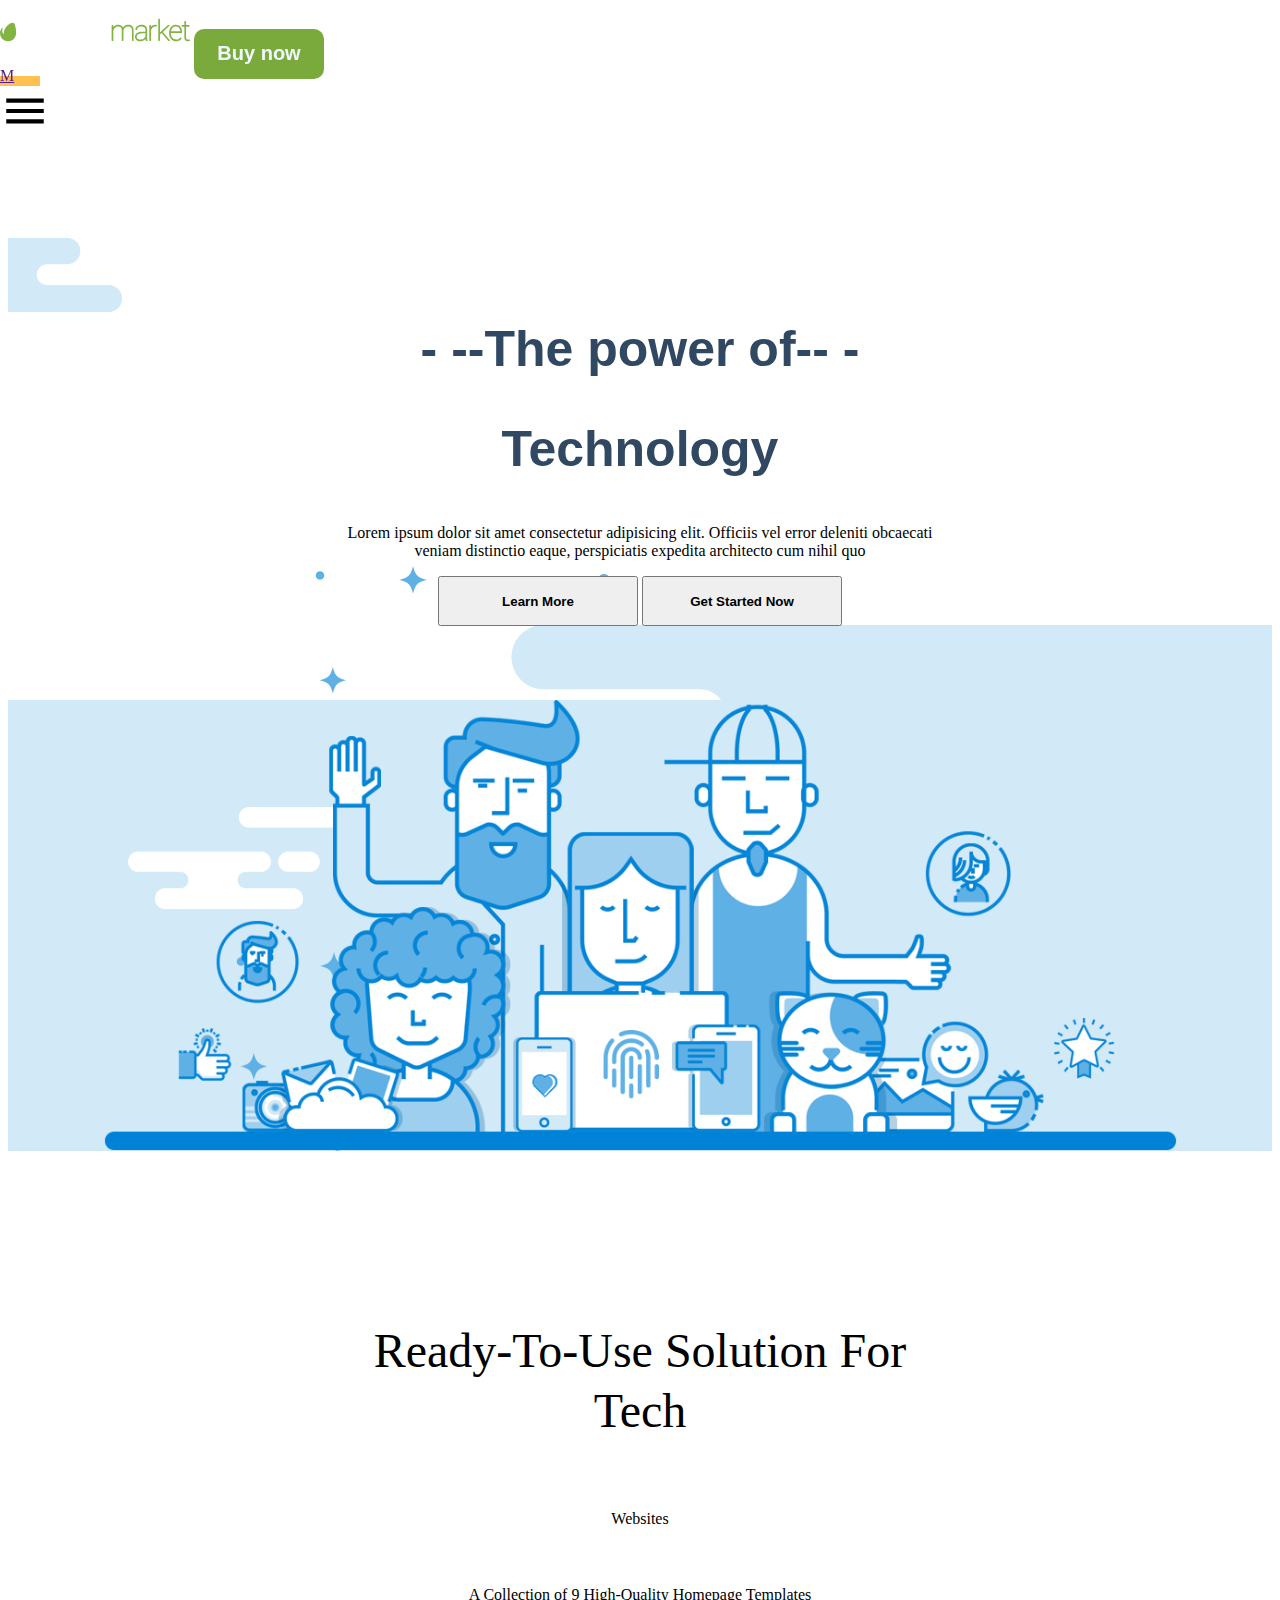
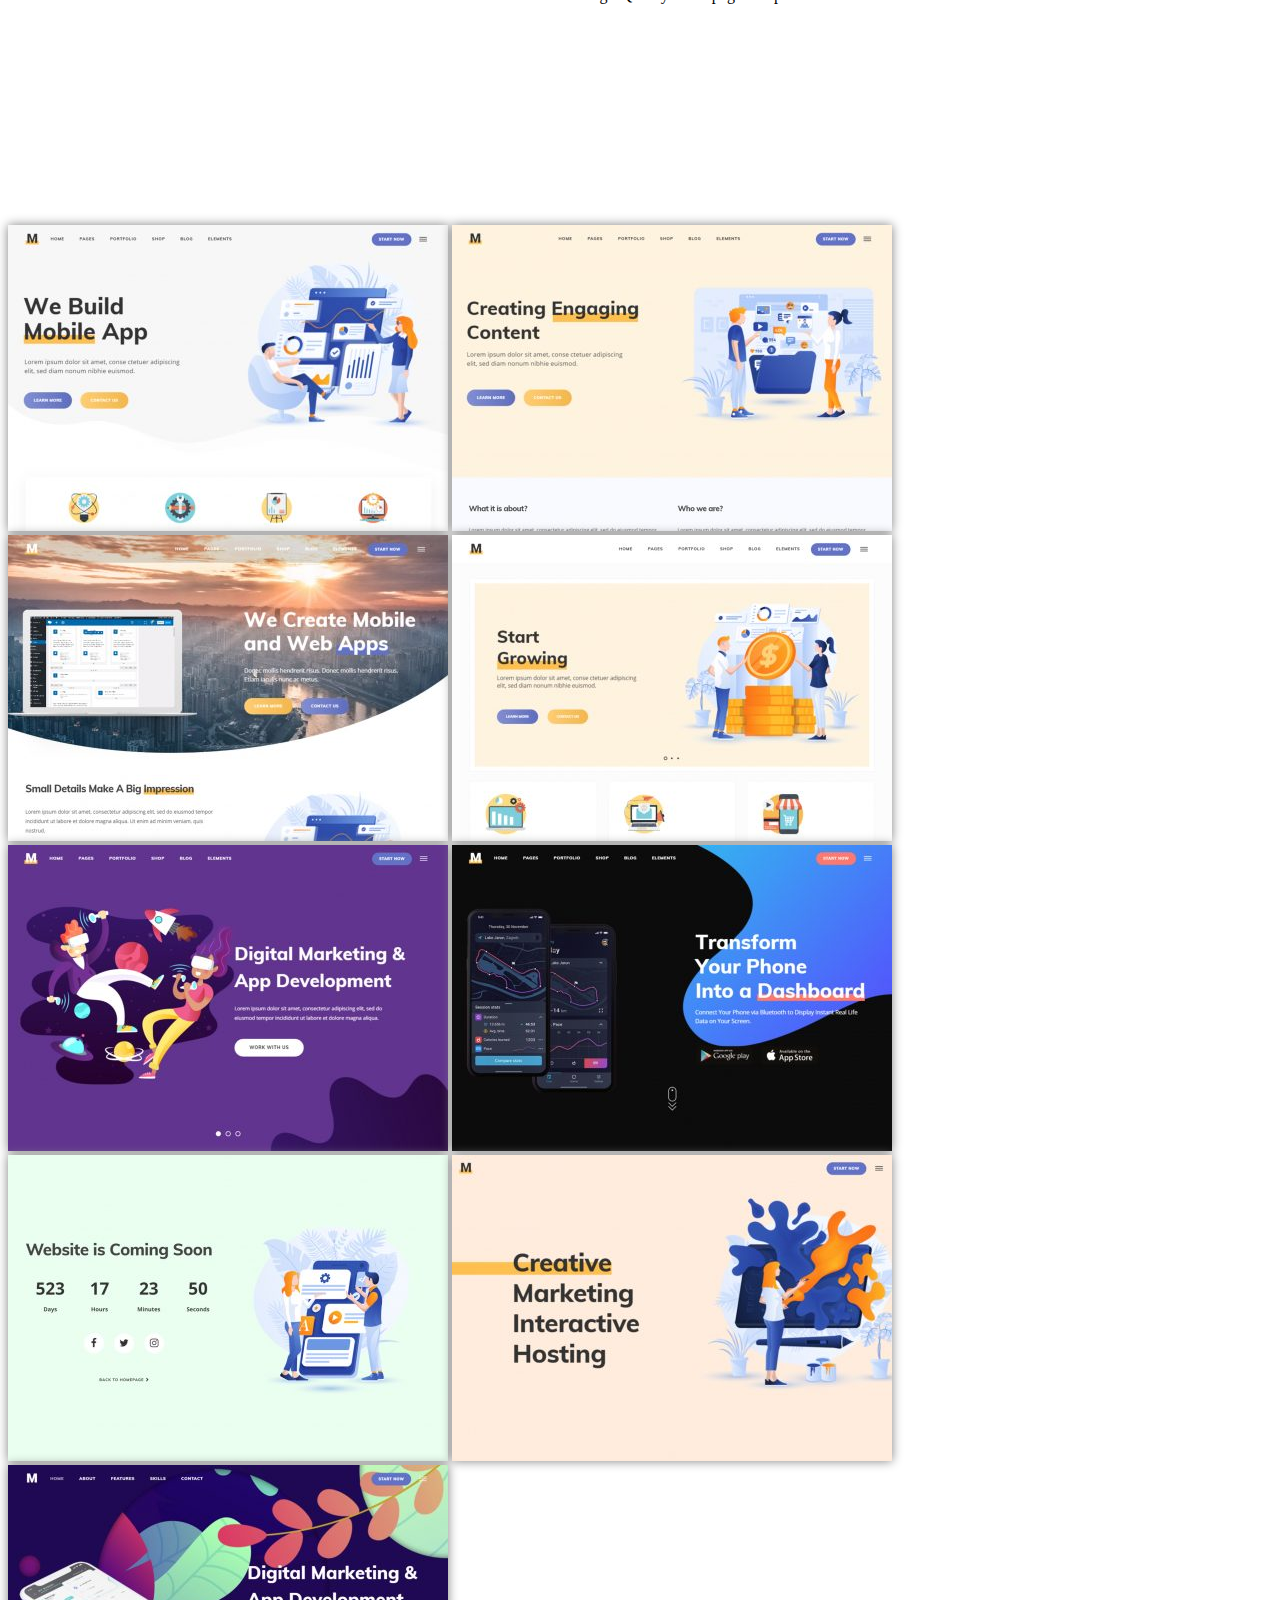
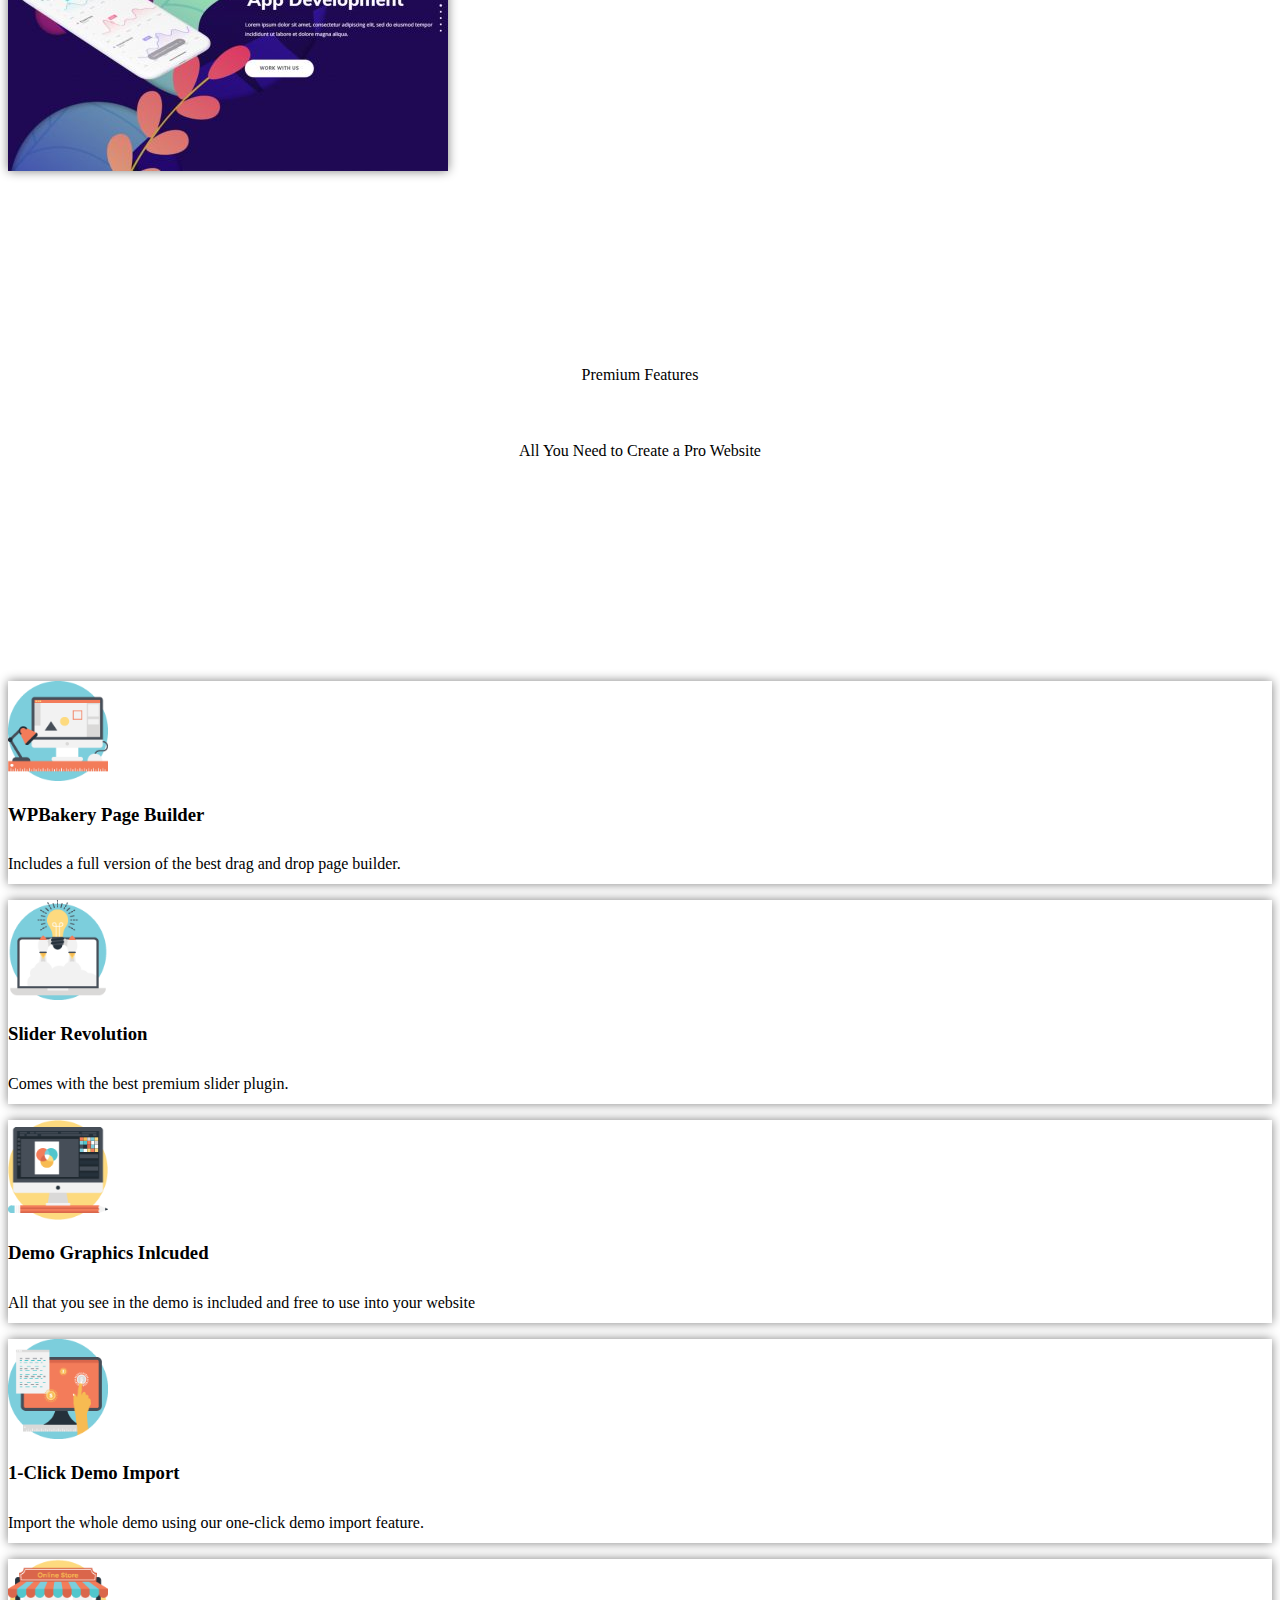
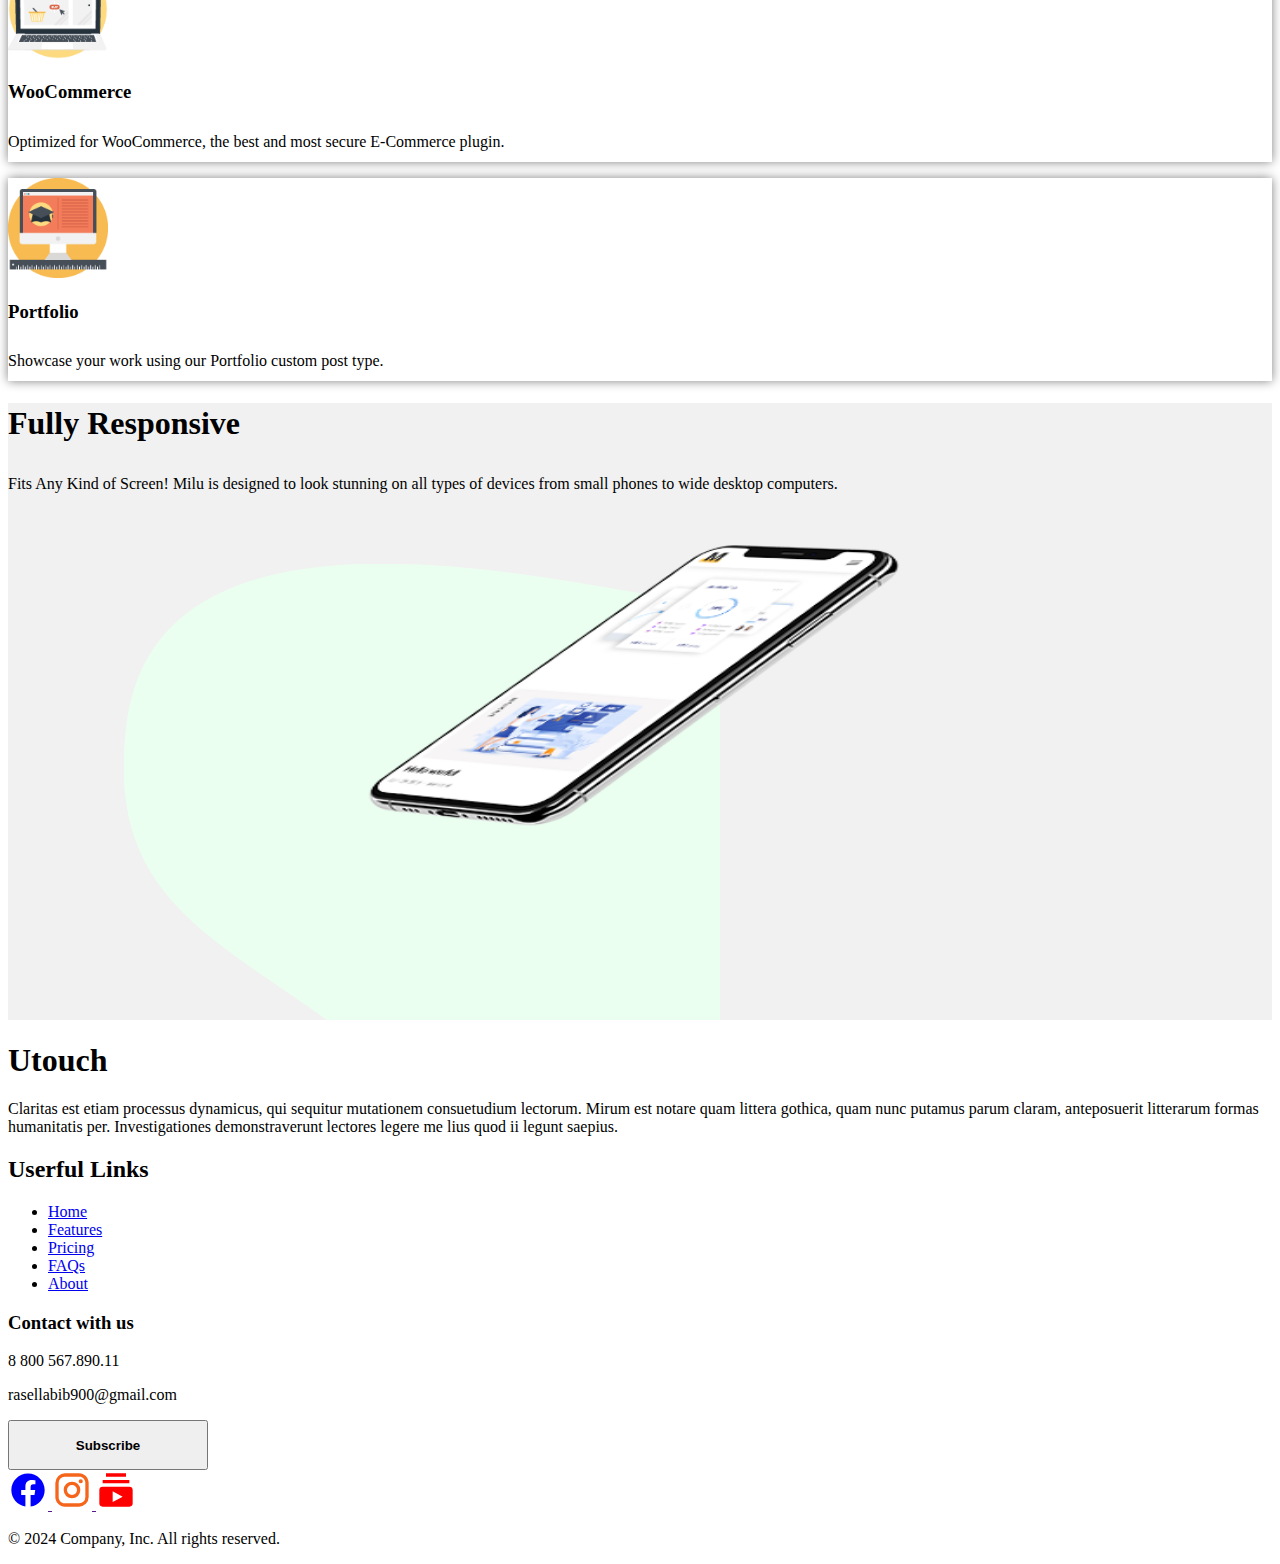
==== commit a7508741: "all dine" ====
--- a/index.html
+++ b/index.html
@@ -10,8 +10,7 @@
       integrity="sha384-T3c6CoIi6uLrA9TneNEoa7RxnatzjcDSCmG1MXxSR1GAsXEV/Dwwykc2MPK8M2HN"
       crossorigin="anonymous"
     />
-<link rel="stylesheet" href="./css/qwqs.css">
-<link rel="stylesheet" href="./css/style.css">
+<link rel="stylesheet" href="./css/style2.css">
   </head>
   <body>
     <!-- ======================nav============== -->
--- a/css/style2.css
+++ b/css/style2.css
@@ -0,0 +1,184 @@
+.body {
+  box-sizing: border-box;
+}
+.navbar-fixed-top {
+  position: fixed;
+  top: 0;
+  left: 0;
+  width: 100%;
+  z-index: 1;
+}
+.navbar-fixed-top-2 {
+  position: fixed;
+  top: 60px;
+
+  left: 0;
+  width: 100%;
+  z-index: 1;
+}
+.navba-in {
+  position: fixed;
+}
+.nav-secend {
+  width: 100%;
+  margin-top: 85px;
+}
+.logo-in {
+  height: 60px;
+  width: 190px;
+}
+.nav-in {
+  display: flex;
+}
+.btn-in {
+  width: 130px;
+  border: none;
+  border-radius: 10px;
+  height: 50px;
+  font-size: 20px;
+  font-weight: 550;
+  background-color: rgb(122, 169, 60);
+  color: aliceblue;
+}
+.btn-in:hover {
+  background-color: rgb(134, 214, 31);
+}
+.custom-icon {
+  height: 50px;
+}
+
+.m-div {
+  align-items: baseline;
+  height: 10px;
+  width: 40px;
+  background-color: rgb(255, 192, 80);
+}
+.m-div-2 {
+  align-items: baseline;
+  height: 20px;
+  width: 400px;
+  background-color: rgb(255, 192, 80);
+}
+.text-div {
+  line-height: 0px;
+}
+.text-decoration-none {
+  line-height: 0px;
+}
+.text {
+  font-size: 48px;
+}
+.custom-section-card {
+  margin-top: 200px;
+}
+.custom-image {
+  height: auto;
+}
+.hover-img {
+  transition: all 0.4s;
+  box-shadow: 0 0 10px gray;
+}
+.hover-img:hover {
+  transform: translateY(-10px);
+  box-shadow: 0px 10px 20px 3px rgb(219, 219, 219);
+}
+.heading-div {
+  height: auto;
+  width: 100%;
+  align-items: center;
+  text-align: center;
+}
+.div {
+  height: auto;
+  width: 50%;
+  margin: auto;
+  margin-top: 170px;
+  margin-bottom: 100px;
+  line-height: 60px;
+}
+.custom-image-1 {
+  height: 100px;
+  width: 100px;
+  margin: auto;
+}
+.card-text {
+  line-height: 40px !important;
+}
+.bannar {
+  height: auto;
+  align-items: center;
+  background-color: rgb(241, 241, 241);
+  line-height: 40px;
+}
+.custom-bannar-img {
+  height: 500px;
+  background-image: url(../assets/bannar.png);
+  background-repeat: no-repeat;
+  /* z-index:2; */
+}
+.img {
+  z-index: -1;
+  background-image: url(./assets/phone.png);
+}
+
+.row-gap-5 {
+  gap: 100px !important;
+}
+
+.icon {
+  height: 40px;
+  width: 40px;
+}
+
+/* 
+============= */
+.bannar-in {
+  display: block;
+  margin-top: 200px;
+}
+.bannar-in-img {
+  background-image: url(../assets/clouds3.png);
+  background-color: #d2e9f7;
+}
+.bannar-text {
+  width: 100%;
+  height: 500px;
+  margin: auto;
+  align-items: center;
+  text-align: center;
+  display: flex;
+  background-image: url(../assets/clouds1.png);
+}
+.text-in {
+  gap: 50px;
+  height: auto;
+  width: 600px;
+  margin: auto;
+}
+.btn {
+  height: 50px;
+  width: 200px;
+  font-weight: 700;
+  border: bold;
+}
+.heading {
+  line-height: 50px;
+  font-size: 50px;
+  font-weight: 670;
+  color: #314863;
+  font-family: "Nunito", Arial, "Helvetica Neue", Helvetica, sans-serif;
+}
+
+.bannar-img {
+  display: block;
+  margin: auto;
+  width: 85%;
+  z-index: -1;
+}
+.img {
+  margin-left: 50%;
+  transform: translate(-50%);
+  box-sizing: border-box;
+  width: 50%;
+  height: 350px;
+}
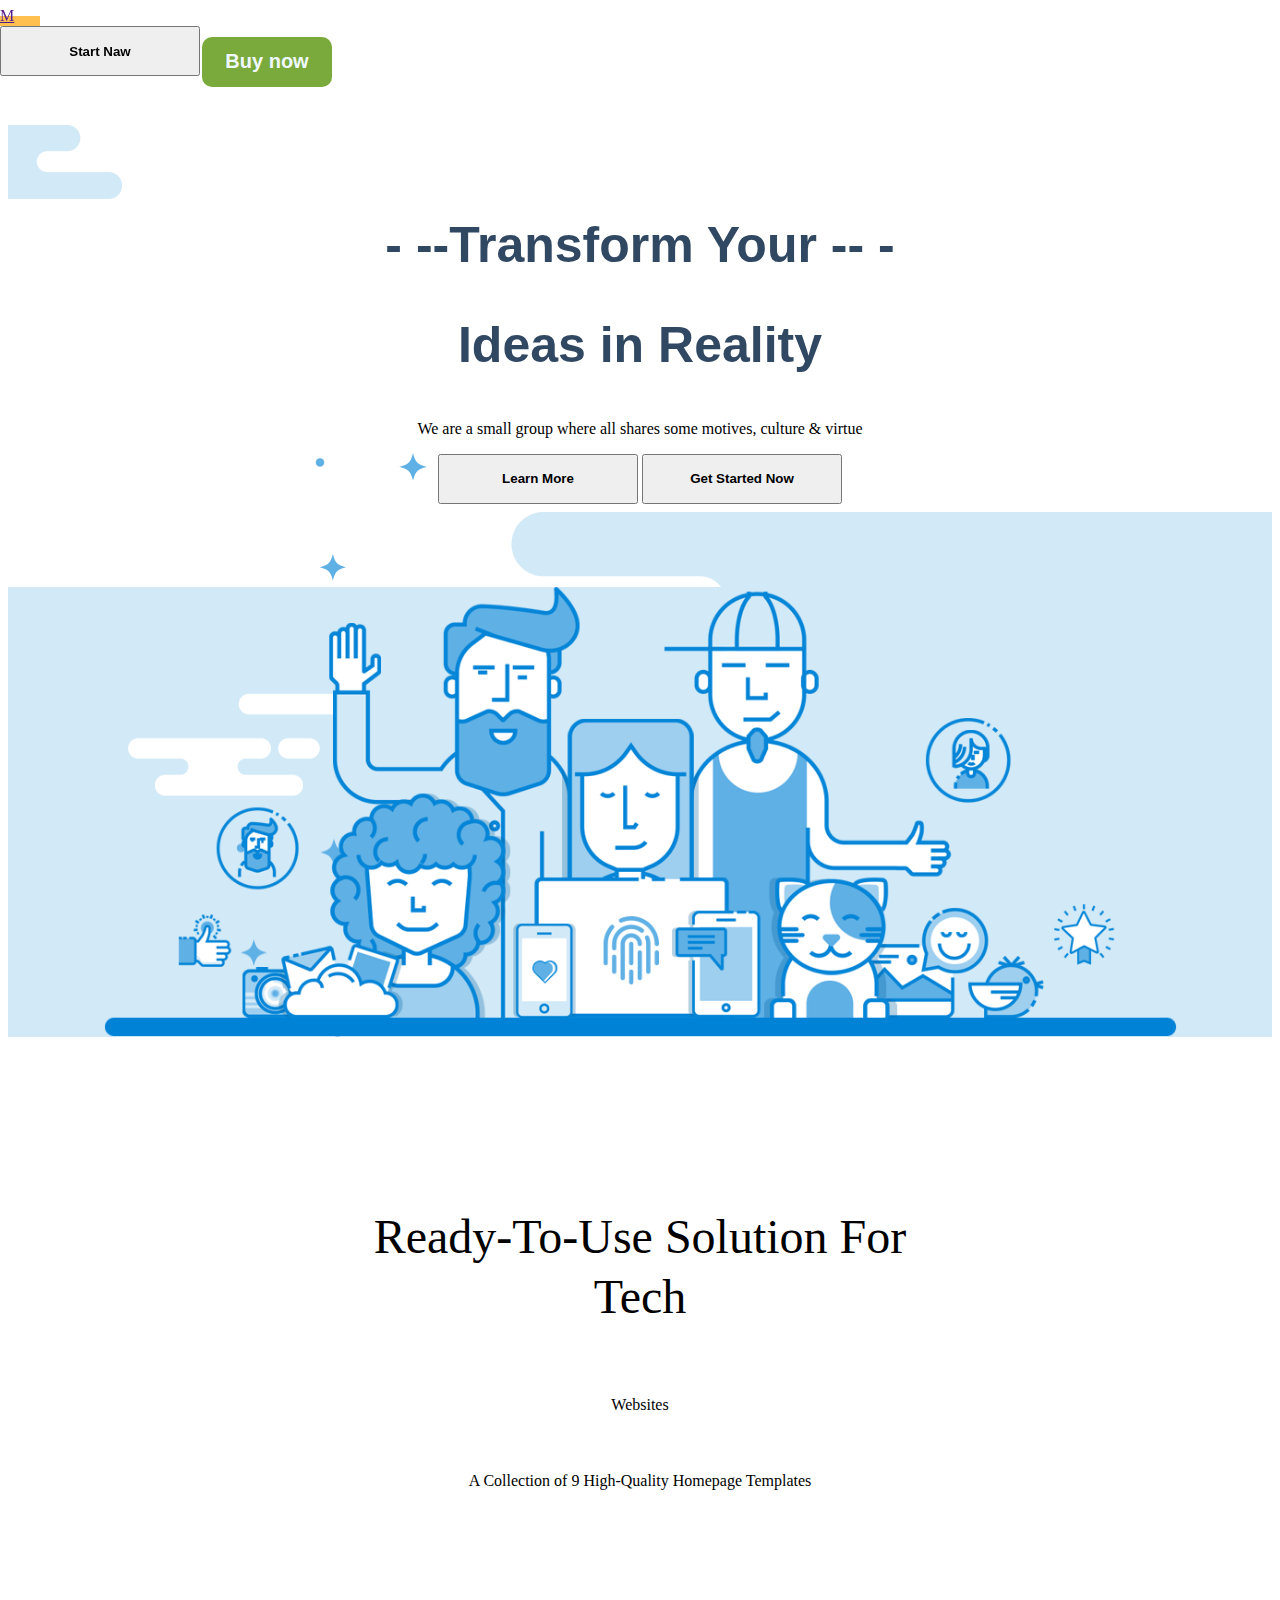
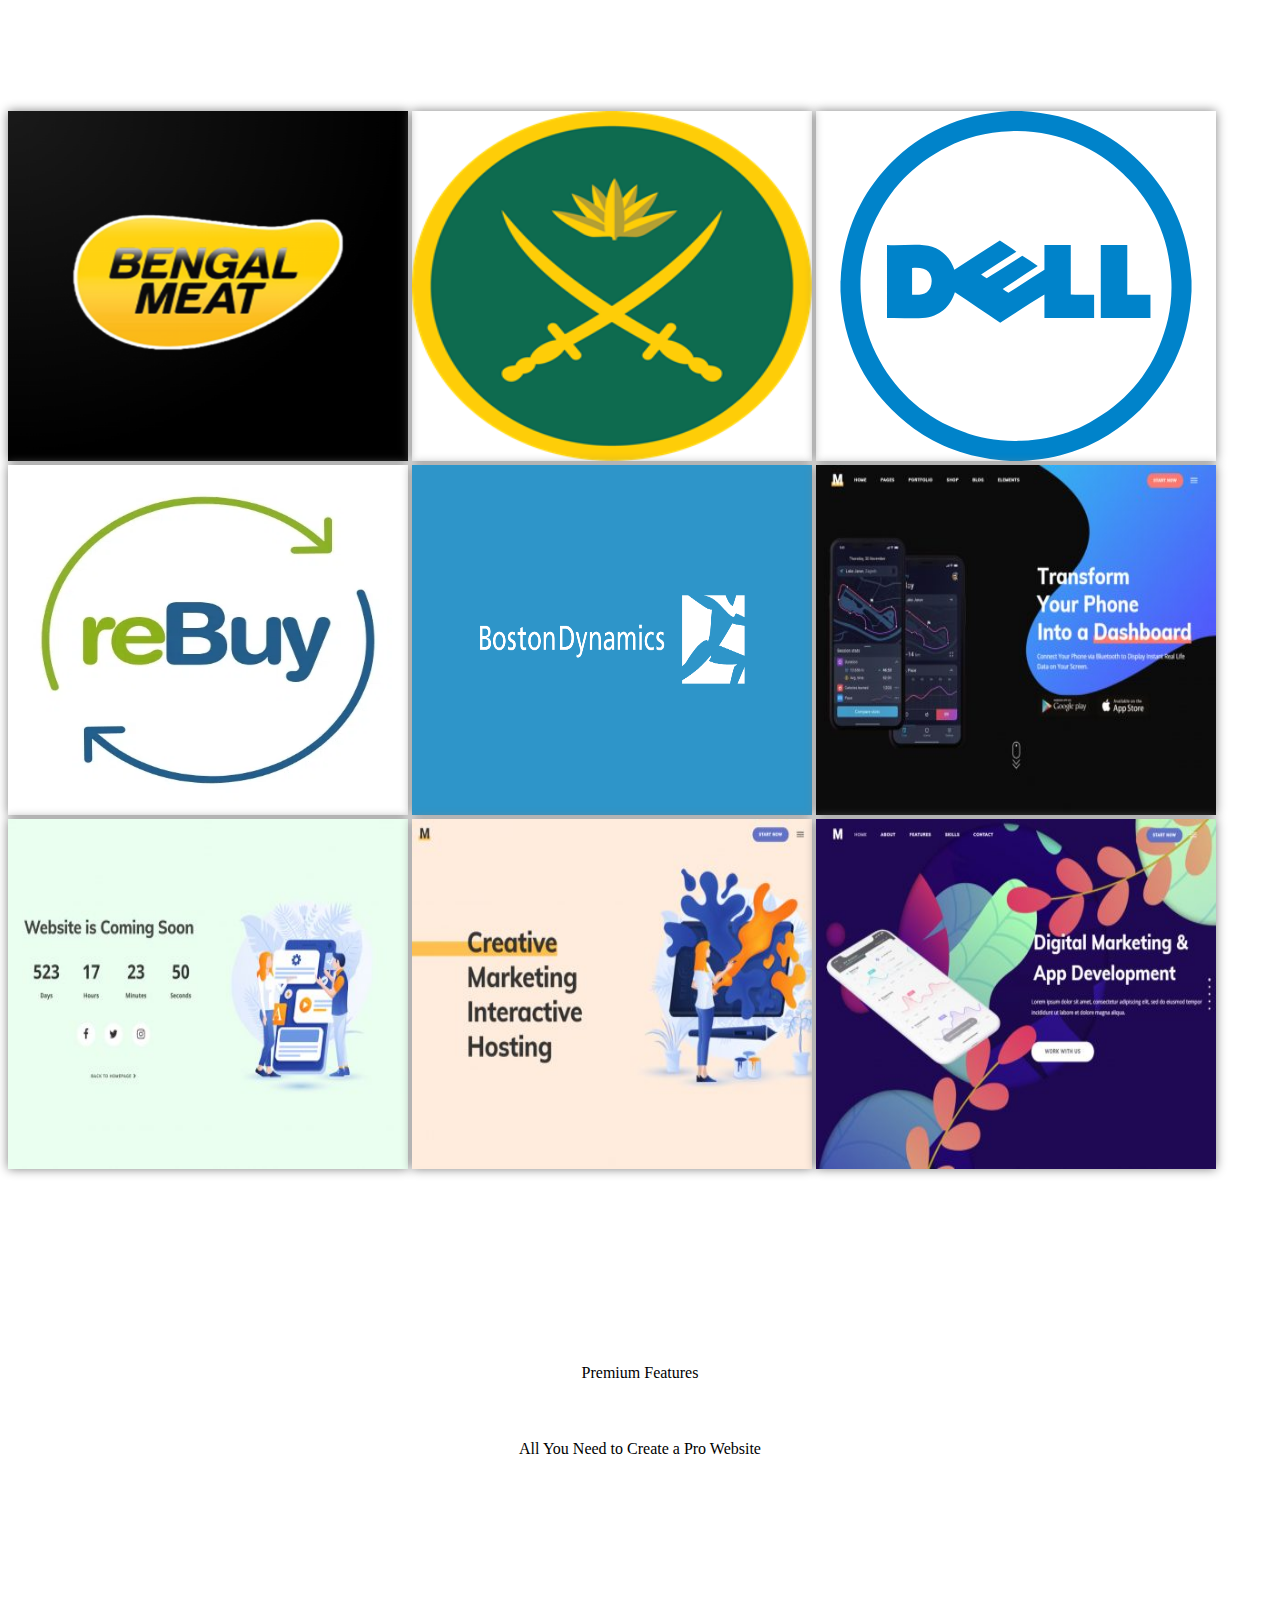
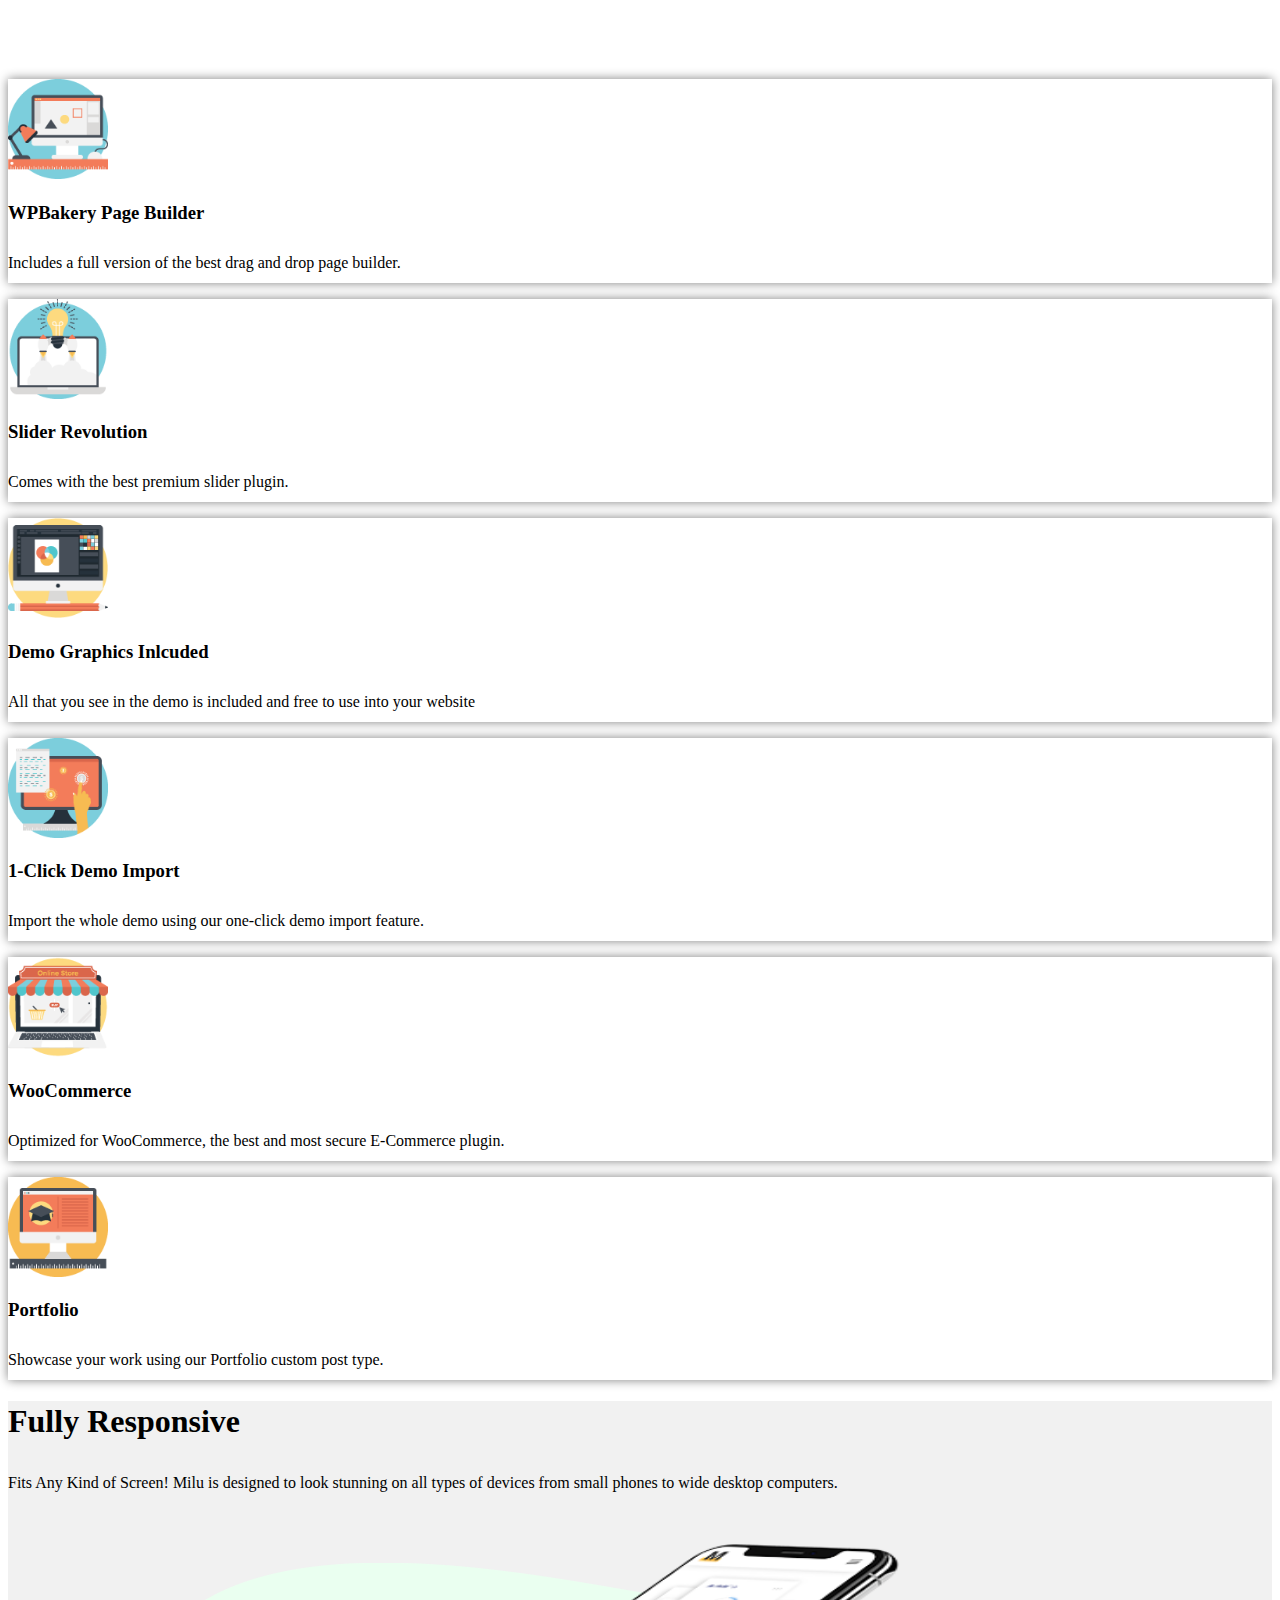
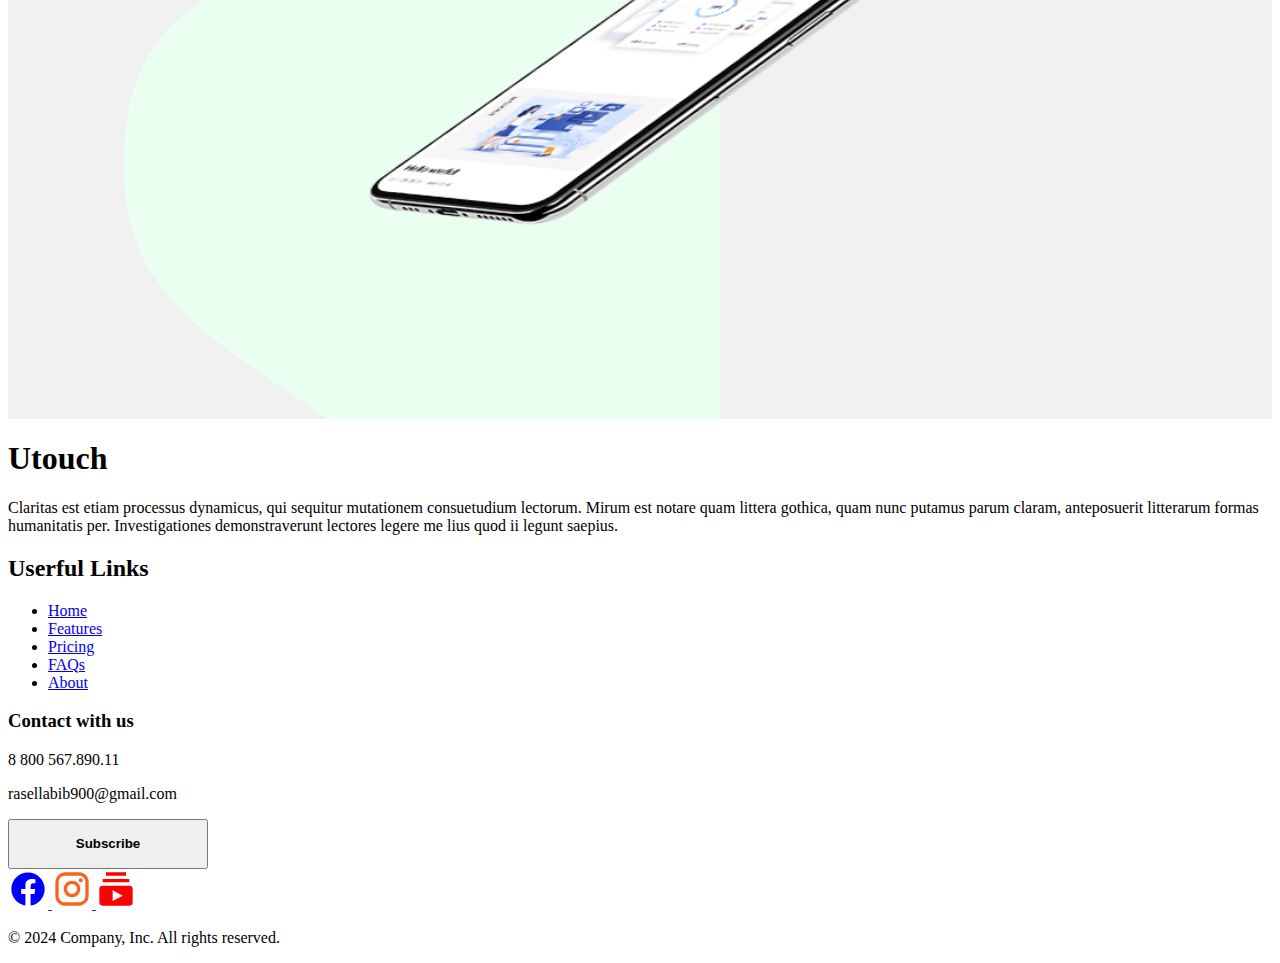
==== commit 73676de9: "done" ====
--- a/index.html
+++ b/index.html
@@ -14,7 +14,7 @@
   </head>
   <body>
     <!-- ======================nav============== -->
-    <nav class="navbar navbar-default navbar-fixed-top bg-dark">
+    <nav class="navbar navbar-default  bg-dark z-2">
       <div class="container-fluid">
         <img
           class="logo-in"
@@ -25,32 +25,24 @@
       </div>
     </nav>
     <nav
-      class="navbar navbar-default navbar-fixed-top-2 bg-warning-subtle d-flex p-3"
+      class="navbar navbar-default navbar-fixed-top-2 mt-2 d-flex px-3"
     >
       <a class="text-decoration-none" href="">
         <div class="m-div">
           <p class="fs-1 fw-bold text-black top-100">M</p>
         </div></a
       >
-      <svg
-        class="custom-icon"
-        xmlns="http://www.w3.org/2000/svg"
-        viewBox="0 0 24 24"
-      >
-        <title>menu</title>
-        <path d="M3,6H21V8H3V6M3,11H21V13H3V11M3,16H21V18H3V16Z" />
-      </svg>
+      <button class="btn btn-primary rounded-5">Start Naw
+      </button>
     </nav>
     <!-- ===================== -->
-    <section class="bannar-in">
+    <section class="bannar-in mt-5">
       <div class="bannar-text">
         <div class="text-in">
-          <p class="heading">- --The power of-- -</p>
-          <p class="heading">Technology</p>
+          <p class="heading">- --Transform Your -- -</p>
+          <p class="heading">Ideas in Reality</p>
           <p class="heading-p">
-            Lorem ipsum dolor sit amet consectetur adipisicing elit. Officiis
-            vel error deleniti obcaecati veniam distinctio eaque, perspiciatis
-            expedita architecto cum nihil quo
+            We are a small group where all shares some motives, culture & virtue 
           </p>
           <button type="button" class="btn btn-warning text-white rounded-pill">
             Learn More
@@ -76,21 +68,22 @@
     </section>
     <!-- =================== -->
     <section class="custom-section-card">
-      <div class="row-gap-5 d-flex flex-wrap justify-content-around">
+     <div class="container">     
+      <div class="row-gap-5 d-flex flex-wrap justify-content-between">
         <a href=""
-          ><img class="custom-image hover-img" src="./assets/card1.jpg" alt=""
-        /></a>
-        <a href="">
-          <img class="custom-image hover-img" src="./assets/card2.jpg" alt=""
-        /></a>
-        <a href="">
-          <img class="custom-image hover-img" src="./assets/card3.jpg" alt=""
-        /></a>
-        <a href="">
-          <img class="custom-image hover-img" src="./assets/card4.jpg" alt=""
-        /></a>
-        <a href="">
-          <img class="custom-image hover-img" src="./assets/card5.jpg" alt=""
+          ><img class="custom-image hover-img" src="./assets/bangali meat.png" alt=""
+        /></a>
+        <a href="">
+          <img class="custom-image hover-img" src="./assets/bangladesh-army.png" alt=""
+        /></a>
+        <a href="">
+          <img class="custom-image hover-img mb-5" src="./assets/dell.svg" alt=""
+        /></a>
+        <a href="">
+          <img class="custom-image hover-img" src="./assets/rebuy.webp" alt=""
+        /></a>
+        <a href="">
+          <img class="custom-image hover-img" src="./assets/bostondynamics.png" alt=""
         /></a>
         <a href="">
           <img class="custom-image hover-img" src="./assets/card6.jpg" alt=""
@@ -104,7 +97,7 @@
         <a href="">
           <img class="custom-image hover-img" src="./assets/card9.jpg" alt=""
         /></a>
-      </div>
+      </div></div>
     </section>
     <!-- ======================== -->
     <section class="heading-div">
--- a/css/style2.css
+++ b/css/style2.css
@@ -10,7 +10,7 @@
 }
 .navbar-fixed-top-2 {
   position: fixed;
-  top: 60px;
+  top: 0px;
 
   left: 0;
   width: 100%;
@@ -72,7 +72,8 @@
   margin-top: 200px;
 }
 .custom-image {
-  height: auto;
+  height: 350px;
+  width: 400px;
 }
 .hover-img {
   transition: all 0.4s;
@@ -122,7 +123,6 @@
 }
 
 .row-gap-5 {
-  gap: 100px !important;
 }
 
 .icon {
@@ -134,7 +134,6 @@
 ============= */
 .bannar-in {
   display: block;
-  margin-top: 200px;
 }
 .bannar-in-img {
   background-image: url(../assets/clouds3.png);
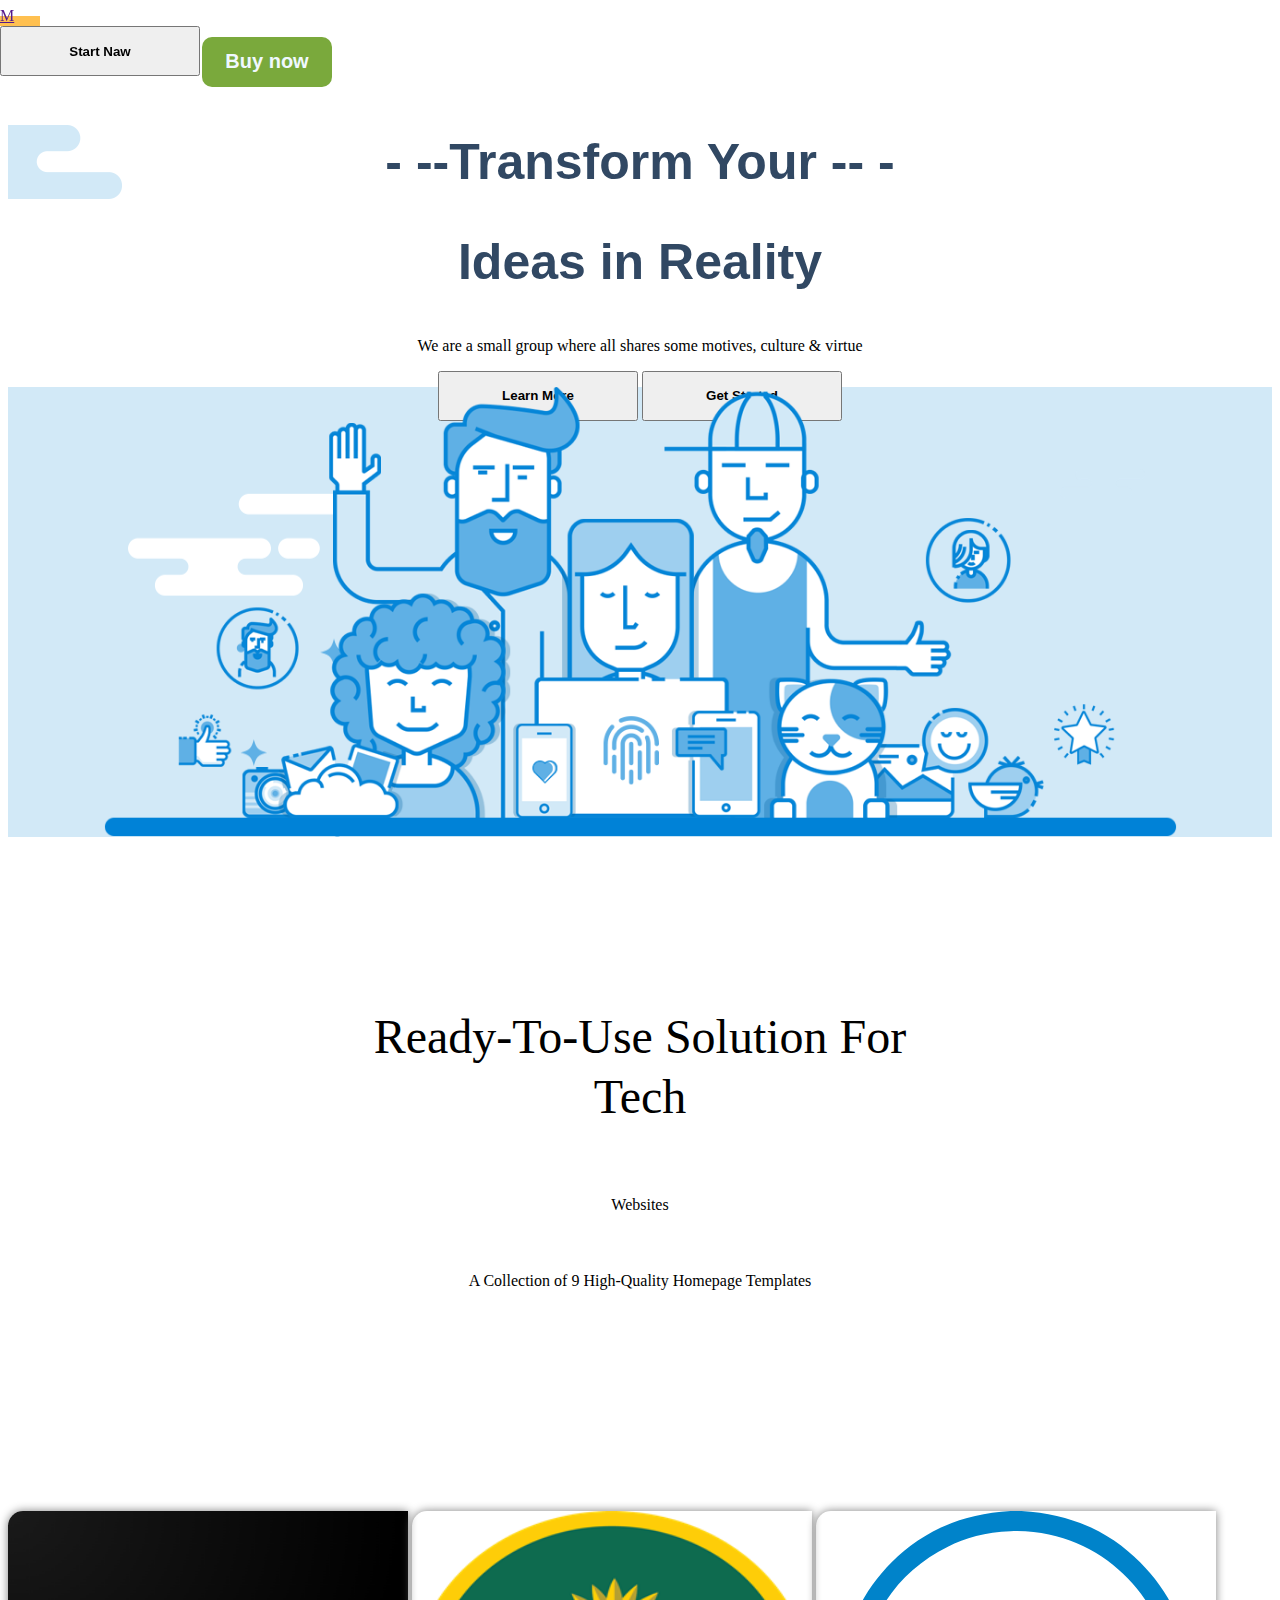
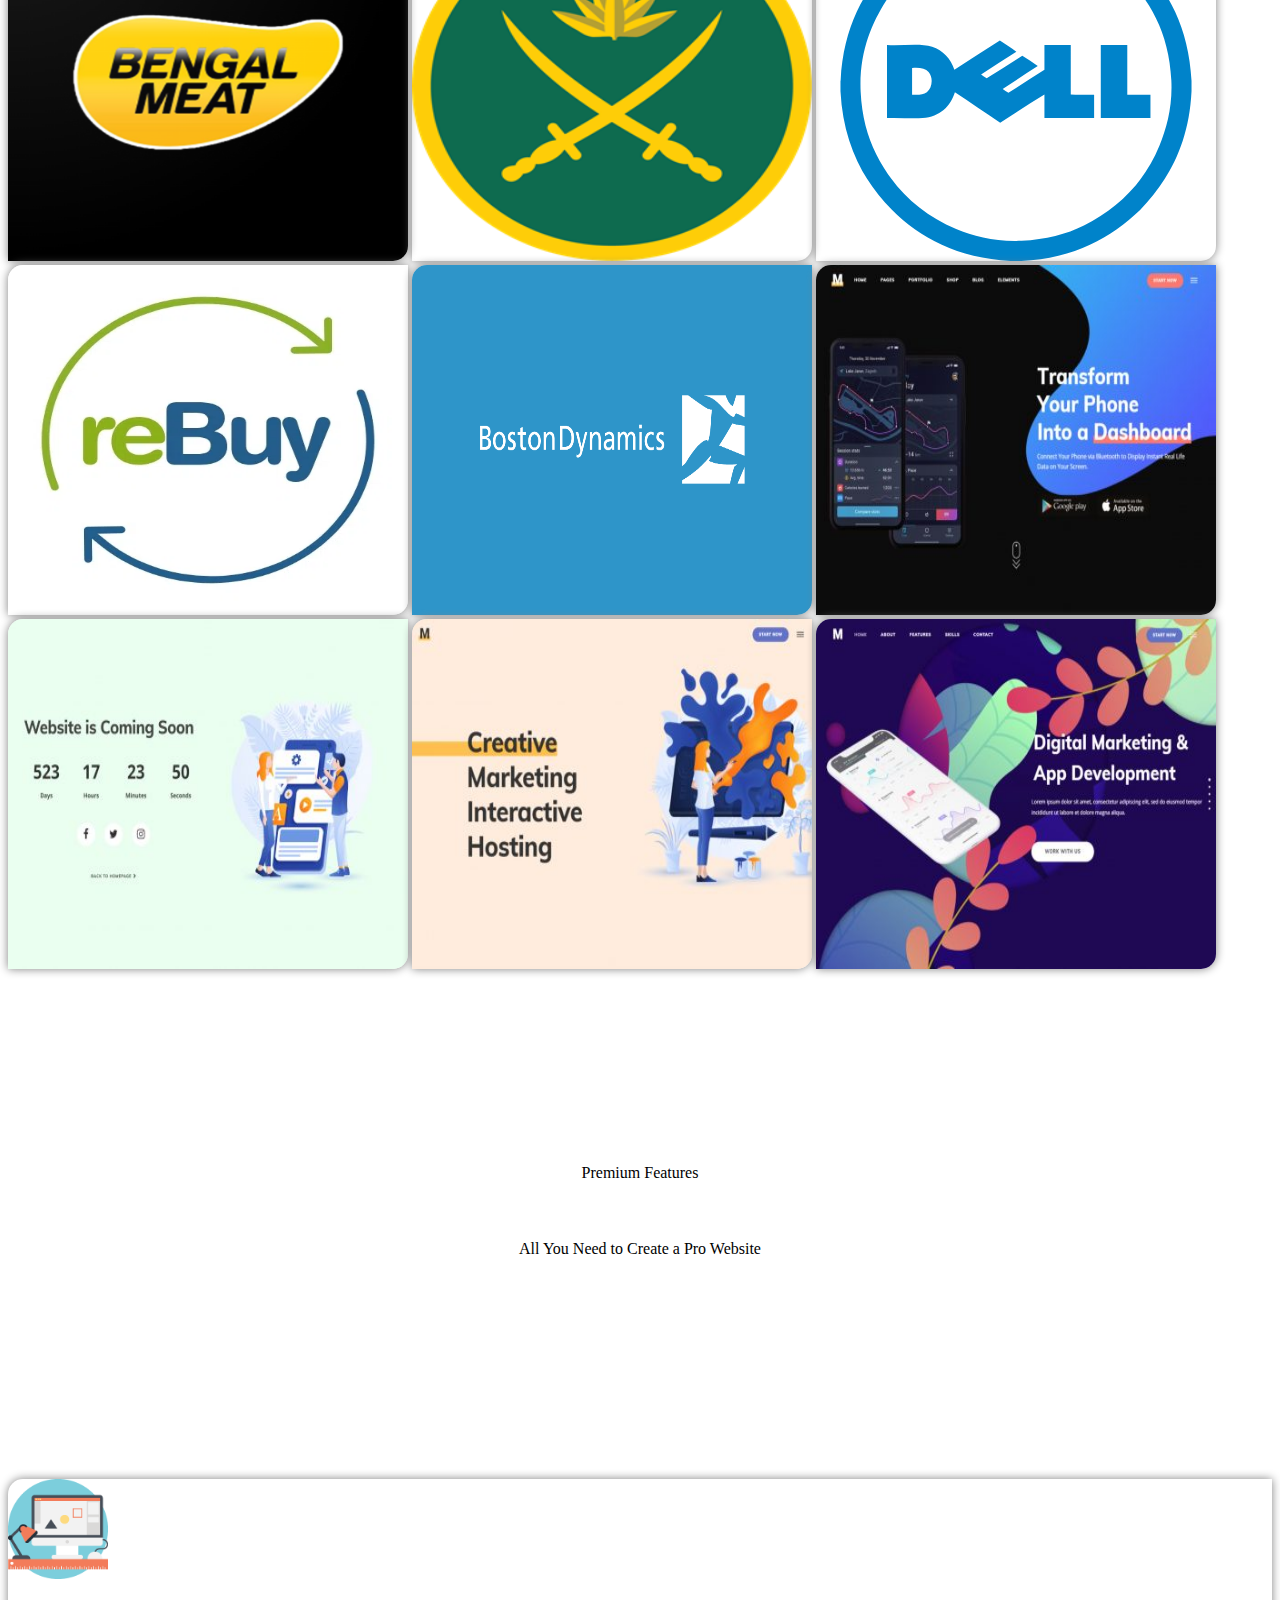
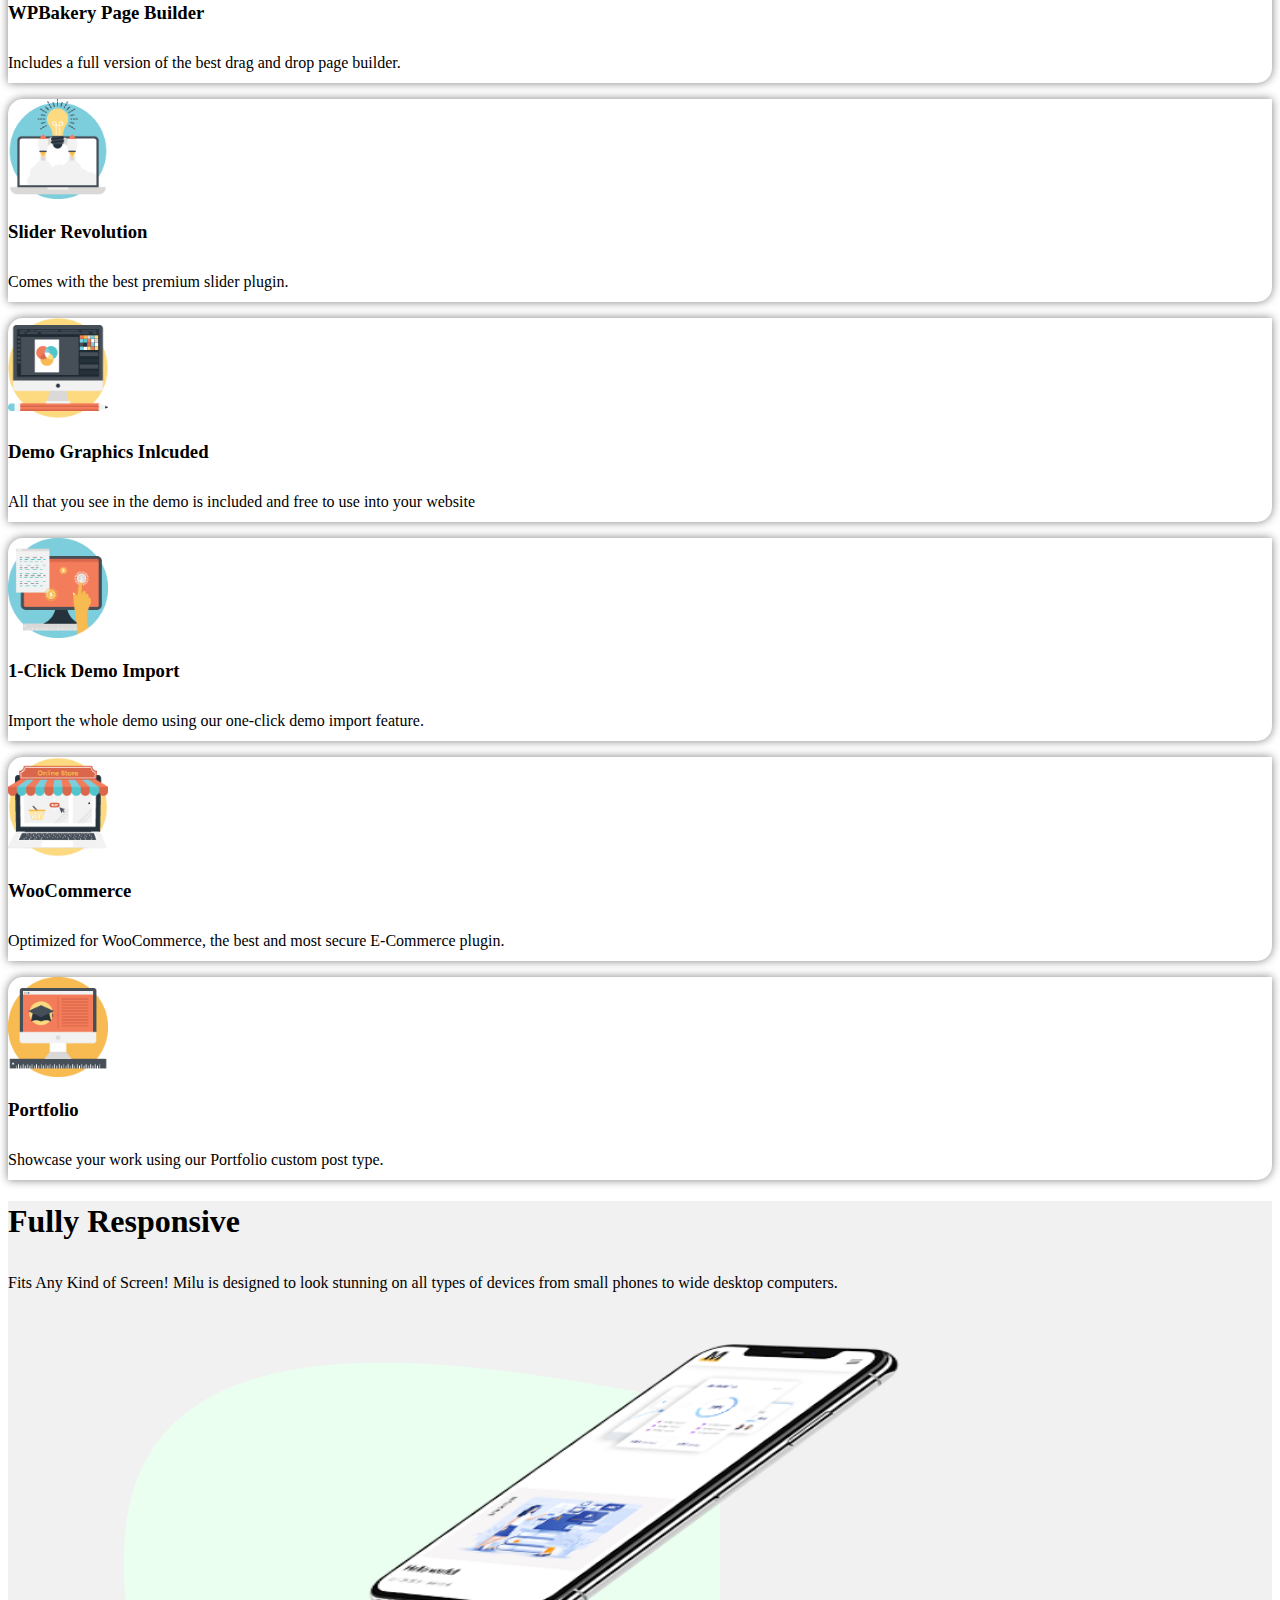
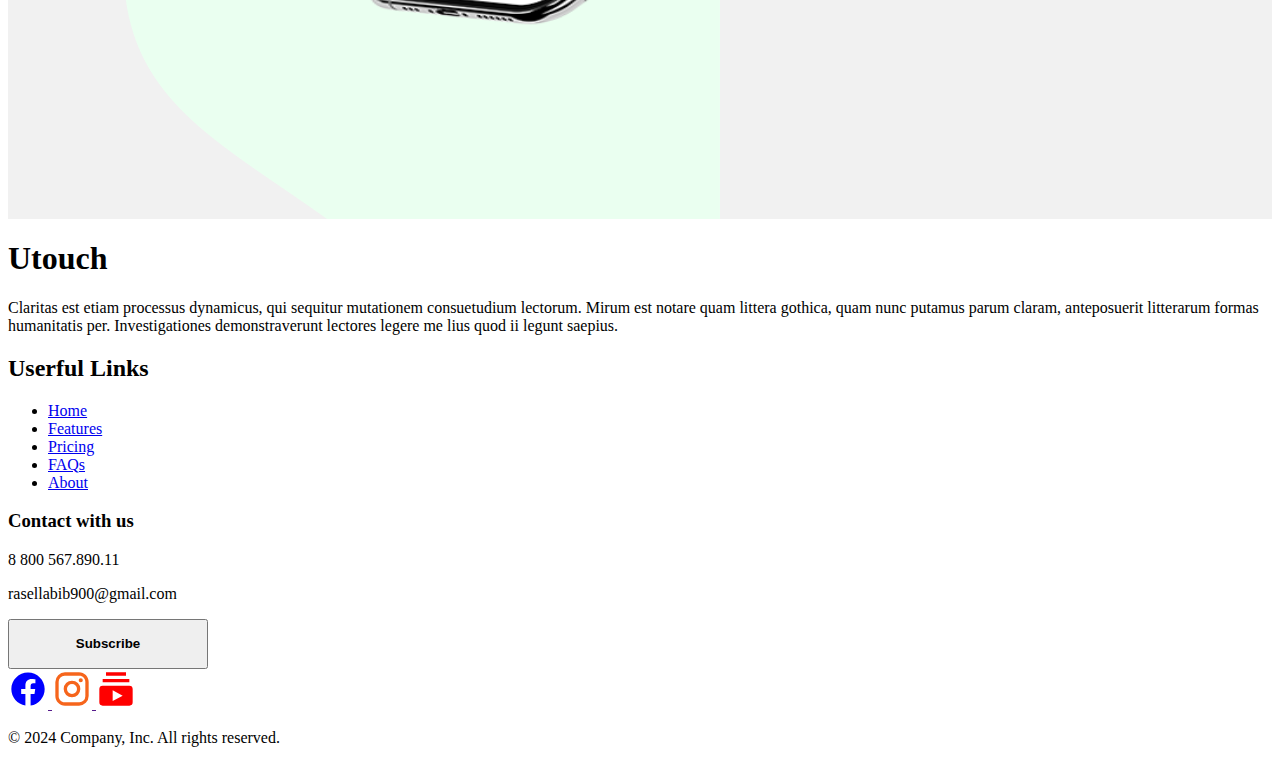
==== commit 2d1f65b3: "ras" ====
--- a/index.html
+++ b/index.html
@@ -11,6 +11,7 @@
       crossorigin="anonymous"
     />
 <link rel="stylesheet" href="./css/style2.css">
+<link rel="stylesheet" href="./css/qwqs.css">
   </head>
   <body>
     <!-- ======================nav============== -->
@@ -48,7 +49,7 @@
             Learn More
           </button>
           <button type="button" class="btn btn-outline-info rounded-pill m-3">
-            Get Started Now
+            Get Started 
           </button>
         </div>
       </div>
@@ -69,14 +70,14 @@
     <!-- =================== -->
     <section class="custom-section-card">
      <div class="container">     
-      <div class="row-gap-5 d-flex flex-wrap justify-content-between">
-        <a href=""
-          ><img class="custom-image hover-img" src="./assets/bangali meat.png" alt=""
-        /></a>
-        <a href="">
+       <div class="row-gap-4 d-flex flex-wrap justify-content-around">
+        <a class="custom-image"  href="">
+          <img class="custom-image hover-img" src="./assets/bangali meat.png" alt=""
+        /></a>
+        <a class="custom-image"  href="">
           <img class="custom-image hover-img" src="./assets/bangladesh-army.png" alt=""
         /></a>
-        <a href="">
+        <a class="custom-image"  href="">
           <img class="custom-image hover-img mb-5" src="./assets/dell.svg" alt=""
         /></a>
         <a href="">
@@ -97,7 +98,8 @@
         <a href="">
           <img class="custom-image hover-img" src="./assets/card9.jpg" alt=""
         /></a>
-      </div></div>
+        </div>
+     </div>
     </section>
     <!-- ======================== -->
     <section class="heading-div">
@@ -110,7 +112,7 @@
     <section>
       <div class="container mb-5">
         <section class="custom-section-card">
-          <div class="row-gap-5 d-flex flex-wrap justify-content-around">
+          <div class="row-gap-5 column-gap-5 d-flex flex-wrap justify-content-around">
             <div class="col col-md-3">
               <div
                 class="card h-100 border border-1 border-secondary border-opacity-10 hover-img"
--- a/css/style2.css
+++ b/css/style2.css
@@ -1,3 +1,5 @@
+
+
 .body {
   box-sizing: border-box;
 }
@@ -65,9 +67,9 @@
 .text-decoration-none {
   line-height: 0px;
 }
-.text {
+/* .text {
   font-size: 48px;
-}
+} */
 .custom-section-card {
   margin-top: 200px;
 }
@@ -76,12 +78,13 @@
   width: 400px;
 }
 .hover-img {
+  border-radius: 15px 0px;
   transition: all 0.4s;
   box-shadow: 0 0 10px gray;
 }
 .hover-img:hover {
   transform: translateY(-10px);
-  box-shadow: 0px 10px 20px 3px rgb(219, 219, 219);
+  box-shadow: 0px 10px 20px 3px rgb(235, 68, 68);
 }
 .heading-div {
   height: auto;
@@ -141,7 +144,7 @@
 }
 .bannar-text {
   width: 100%;
-  height: 500px;
+  height: 300px;
   margin: auto;
   align-items: center;
   text-align: center;
--- a/css/qwqs.css
+++ b/css/qwqs.css
@@ -0,0 +1,198 @@
+/* .body {
+  box-sizing: border-box;
+}
+.navbar-fixed-top {
+  position: fixed;
+  top: 0;
+  left: 0;
+  width: 100%;
+  z-index: 1;
+}
+.navba-in {
+  position: fixed;
+}
+.nav-secend {
+  width: 100%;
+  margin-top: 85px;
+}
+.logo-in {
+  height: 60px;
+  width: 190px;
+}
+.nav-in {
+  display: flex;
+}
+.btn-in {
+  width: 130px;
+  border: none;
+  border-radius: 10px;
+  height: 50px;
+  font-size: 20px;
+  font-weight: 550;
+  background-color: rgb(122, 169, 60);
+  color: aliceblue;
+}
+.btn-in:hover {
+  background-color: rgb(134, 214, 31);
+}
+.col {
+  height: 6px;
+}
+
+.color-in {
+  background-color: #1f3a5b;
+}
+.nd-nav {
+  display: flex;
+  justify-content: space-around;
+  width: 100%;
+  height: 150px;
+  margin-top: 100px;
+  align-items: center;
+  margin: auto;
+}
+.container-in {
+  background-color: #f7fafc;
+  box-shadow: 0px 0px 30px #bdcbdd;
+}
+.nav-2-img {
+  height: 70px;
+}
+.logo-text {
+  margin-bottom: 0;
+  font-size: 30px;
+  font-weight: 700;
+  color: #273f5b;
+  font-family: sans-serif;
+  text-align: center;
+  opacity: 0.95;
+}
+.app-startup {
+  font-size: 12px;
+  color: #3d6ba4;
+  font-family: sans-serif;
+  line-height: 1px;
+  text-align: start;
+  opacity: 0.6;
+}
+
+.navbar-nav-in {
+  text-decoration: none;
+  list-style: none;
+  gap: 35px;
+}
+.navbar-item-nav-in {
+  text-decoration: none;
+  color: #273f5b;
+  opacity: 0.8;
+}
+.navbar-item-nav-in:hover {
+  height: 25px;
+  width: auto;
+  align-items: center;
+  text-align: center;
+  border-radius: 20px;
+  background-color: #ff8e8e;
+}
+.item {
+  align-items: center;
+  font-family: "Nunito", Arial, "Helvetica Neue", Helvetica, serif, sans-serif;
+}
+.img-in {
+  height: 35px;
+  opacity: 0.5;
+}
+.search-img {
+  align-items: center;
+  height: 25px;
+  width: 40px;
+  color: #273f5b;
+  opacity: 0.6;
+}
+.bannar-in {
+  display: block;
+}
+.bannar-in-img {
+  background-image: url(../assets/clouds3.png);
+  background-color: #d2e9f7;
+}
+.bannar-text {
+  width: 100%;
+  height: 500px;
+  margin: auto;
+  align-items: center;
+  text-align: center;
+  display: flex;
+  background-image: url(../assets/clouds1.png);
+}
+.text-in {
+  gap: 50px;
+  height: auto;
+  width: 600px;
+  margin: auto;
+}
+.btn {
+  height: 50px;
+  width: 200px;
+  font-weight: 700;
+  border: bold;
+}
+.heading {
+  line-height: 50px;
+  font-size: 50px;
+  font-weight: 670;
+  color: #314863;
+  font-family: "Nunito", Arial, "Helvetica Neue", Helvetica, sans-serif;
+}
+.heading-p {
+  font-size: 20px;
+  line-height: 1.9;
+  font-weight: 400;
+  color: #273f5b;
+  letter-spacing: 0.02em;
+  font-family: "Nunito", Arial, "Helvetica Neue", Helvetica, sans-serif;
+}
+.bannar-img {
+  display: block;
+  margin: auto;
+  width: 85%;
+  z-index: -1;
+}
+.img {
+  margin-left: 50%;
+  transform: translate(-50%);
+  box-sizing: border-box;
+  width: 50%;
+  height: 350px;
+}
+.container-fluid {
+  background-color: rgb(18, 25, 33);
+  color: #36516f;
+}
+.opacity-80 {
+  color: #36516f !important;
+}
+
+.form {
+  line-height: 10px;
+} */
+
+
+@media screen and (max-width: 480px) {
+  .text {
+  font-size: 30px;
+}
+  .btn{
+        height: 30px;
+        width: 80px;
+        font-size: 10px;
+}
+.heading{
+  font-size: 30px;
+}
+}
+@media screen and (min-width: 480px) {
+  .text {
+  font-size: 48px;
+}
+}